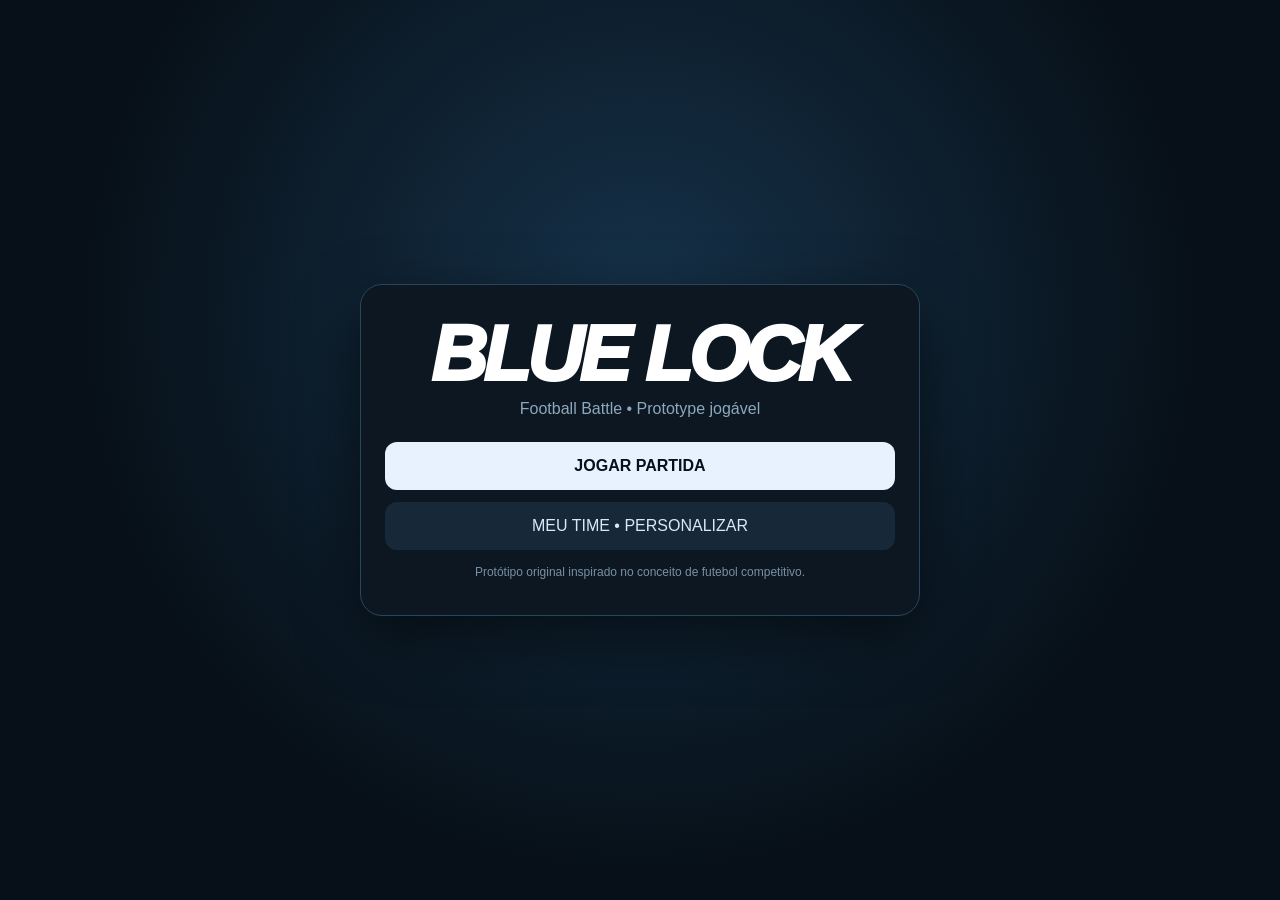
==== index.html @ 9bbd6bce "Criar prototipo jogavel Blue Lock" ====
<!doctype html>
<html lang="pt-BR">
<head>
<meta charset="utf-8"><meta name="viewport" content="width=device-width,initial-scale=1,maximum-scale=1,user-scalable=no"><meta name="theme-color" content="#071018">
<title>BLUE LOCK — Football Game</title>
<style>
*{box-sizing:border-box}html,body{margin:0;width:100%;height:100%;overflow:hidden;background:#071018;color:#fff;font-family:Arial,Helvetica,sans-serif}button{font:inherit;border:0;cursor:pointer}.screen{position:absolute;inset:0;display:none}.screen.active{display:flex}.menu{align-items:center;justify-content:center;background:radial-gradient(circle at 50% 35%,#16324a,#071018 65%);padding:18px}.panel{width:min(560px,94vw);max-height:92vh;overflow:auto;background:#0c1722;border:1px solid #29465d;border-radius:22px;padding:24px;box-shadow:0 20px 60px #0008}.logo{font-size:clamp(42px,12vw,78px);font-weight:1000;letter-spacing:-4px;text-align:center;font-style:italic}.sub{text-align:center;color:#8ea8bc;margin:0 0 24px}.menuBtns{display:grid;gap:12px}.primary{background:#e8f2ff;color:#071018;font-weight:900}.secondary{background:#172839;color:#d8e8f5}.menuBtns button{padding:15px;border-radius:12px}.tiny{font-size:12px;color:#7890a3;text-align:center;margin-top:15px}.top{display:flex;justify-content:space-between;align-items:center;margin-bottom:12px}.back{background:#172839;color:#fff;border-radius:10px;padding:9px 13px}.players{display:grid;grid-template-columns:repeat(2,1fr);gap:10px}.card{background:#132334;border:1px solid #29445a;border-radius:14px;padding:13px;text-align:left;color:#fff}.card b{display:block;font-size:18px}.card span{color:#8da5b8;font-size:12px}.stat{display:flex;align-items:center;gap:8px;margin:8px 0}.stat label{width:75px;font-size:12px}.bar{height:7px;background:#263a4b;border-radius:9px;flex:1;overflow:hidden}.bar i{display:block;height:100%;background:#cde7ff}.row{display:flex;gap:8px;flex-wrap:wrap}.chip{background:#172839;color:#dcecff;border-radius:9px;padding:9px 11px}.game{background:#09131b}.hud{position:absolute;left:0;right:0;top:0;height:58px;display:flex;justify-content:space-between;align-items:center;padding:8px 12px;z-index:5;background:linear-gradient(#071018dd,transparent)}.score{font-weight:900;font-size:20px}.hint{font-size:11px;color:#a5b7c6;text-align:center}.field{position:absolute;left:2%;right:2%;top:65px;bottom:18px;border-radius:14px;overflow:hidden;background:#1d6b3a;border:2px solid #d8f0db55}.field:before{content:"";position:absolute;inset:0;background:repeating-linear-gradient(90deg,#1d6b3a 0,#1d6b3a 10%,#206f3d 10%,#206f3d 20%)}.line{position:absolute;border:2px solid #eaffedaa}.mid{left:50%;top:0;bottom:0;border-width:0 2px 0 0}.circle{width:150px;height:150px;border-radius:50%;left:calc(50% - 75px);top:calc(50% - 75px)}.boxL{left:0;top:28%;width:13%;height:44%}.boxR{right:0;top:28%;width:13%;height:44%}.goalL{left:-1px;top:43%;width:3%;height:14%;background:#dcebdc44}.goalR{right:-1px;top:43%;width:3%;height:14%;background:#dcebdc44}.player{position:absolute;width:38px;height:38px;border-radius:50%;display:flex;align-items:center;justify-content:center;font-size:10px;font-weight:900;z-index:3;transform:translate(-50%,-50%);border:2px solid #fff;box-shadow:0 4px 9px #0008}.blue{background:#1976d2}.red{background:#d94343}.selected{outline:3px solid #fff;box-shadow:0 0 0 5px #ffffff44}.ball{position:absolute;width:16px;height:16px;background:#fff;border-radius:50%;z-index:4;transform:translate(-50%,-50%);box-shadow:0 2px 5px #0008}.controls{position:absolute;inset:0;z-index:6;pointer-events:none}.joy{position:absolute;left:18px;bottom:18px;width:125px;height:125px;border:2px solid #ffffff55;background:#ffffff13;border-radius:50%;pointer-events:auto;touch-action:none}.knob{position:absolute;left:50%;top:50%;width:52px;height:52px;transform:translate(-50%,-50%);background:#ffffff55;border-radius:50%}.actions{position:absolute;right:18px;bottom:18px;width:170px;height:150px;pointer-events:none}.act{position:absolute;width:62px;height:62px;border-radius:50%;background:#ffffff22;border:1px solid #fff7;color:#fff;font-weight:900;pointer-events:auto;touch-action:none}.pass{left:0;bottom:0}.shoot{right:0;bottom:0}.sprint{right:54px;top:0}.switch{left:0;top:0}.desktopHint{position:absolute;left:50%;bottom:10px;transform:translateX(-50%);background:#071018bb;padding:6px 10px;border-radius:8px;font-size:11px;color:#c3d2df}.toast{position:absolute;left:50%;top:72px;transform:translateX(-50%);z-index:10;background:#071018e8;padding:10px 15px;border-radius:10px;display:none}.pause{position:absolute;right:12px;top:8px;background:#ffffff18;color:#fff;padding:8px 11px;border-radius:9px;z-index:8}
@media(max-width:600px){.players{grid-template-columns:1fr}.field{top:58px;bottom:5px}.desktopHint{display:none}.player{width:34px;height:34px}}
</style>
</head>
<body>
<section id="home" class="screen active menu"><div class="panel"><div class="logo">BLUE LOCK</div><p class="sub">Football Battle • Prototype jogável</p><div class="menuBtns"><button class="primary" id="playBtn">JOGAR PARTIDA</button><button class="secondary" id="teamBtn">MEU TIME • PERSONALIZAR</button></div><p class="tiny">Protótipo original inspirado no conceito de futebol competitivo.</p></div></section>
<section id="team" class="screen menu"><div class="panel"><div class="top"><h2>MEU TIME</h2><button class="back" data-back>Voltar</button></div><p class="sub" style="text-align:left">Escolha um jogador para editar. Os pontos são limitados: aumentar um atributo reduz outro.</p><div id="players" class="players"></div><div id="editor"></div></div></section>
<section id="game" class="screen game"><div class="hud"><div class="score" id="score">BLUE 0 × 0 RED</div><div class="hint" id="clock">01:30</div><button class="pause" id="pauseBtn">Ⅱ</button></div><div class="field"><div class="line mid"></div><div class="line circle"></div><div class="line boxL"></div><div class="line boxR"></div><div class="line goalL"></div><div class="line goalR"></div><div id="entities"></div><div id="ball" class="ball"></div></div><div id="toast" class="toast"></div><div class="controls"><div id="joy" class="joy"><div id="knob" class="knob"></div></div><div class="actions"><button class="act switch" data-act="switch">TROCAR</button><button class="act sprint" data-act="sprint">CORRER</button><button class="act pass" data-act="pass">PASSE</button><button class="act shoot" data-act="shoot">CHUTE</button></div><div class="desktopHint">WASD / setas = mover • P = passe • Espaço = chute • Shift = correr • Q = trocar</div></div></section>
<script>
const names=['Isagi','Rin','Nagi','Reo','Bachira','Chigiri','Barou','Kunigami','Aryu','Gagamaru','Yukimiya'];
const base=[{sp:78,dr:78,sh:82,pa:84,de:62},{sp:82,dr:86,sh:91,pa:76,de:65},{sp:67,dr:88,sh:86,pa:72,de:58},{sp:74,dr:82,sh:74,pa:89,de:70},{sp:91,dr:94,sh:77,pa:78,de:48},{sp:99,dr:83,sh:76,pa:65,de:45},{sp:79,dr:82,sh:95,pa:61,de:54},{sp:76,dr:72,sh:87,pa:68,de:66},{sp:80,dr:73,sh:69,pa:62,de:85},{sp:73,dr:68,sh:64,pa:55,de:91},{sp:88,dr:87,sh:80,pa:79,de:58}];
let roster=names.map((n,i)=>({name:n,...base[i]})); let editing=-1;
const $=s=>document.querySelector(s); function show(id){document.querySelectorAll('.screen').forEach(x=>x.classList.remove('active'));$('#'+id).classList.add('active')}
$('#playBtn').onclick=()=>startGame();$('#teamBtn').onclick=()=>{renderPlayers();show('team')};document.querySelectorAll('[data-back]').forEach(b=>b.onclick=()=>show('home'));
function renderPlayers(){ $('#players').innerHTML=roster.map((p,i)=>`<button class="card" data-i="${i}"><b>${p.name}</b><span>SPD ${p.sp} • DRI ${p.dr} • SHO ${p.sh}</span></button>`).join('');document.querySelectorAll('[data-i]').forEach(b=>b.onclick=()=>edit(+b.dataset.i)); if(editing>=0)edit(editing)}
function edit(i){editing=i;let p=roster[i];$('#editor').innerHTML=`<div style="margin-top:18px;padding:16px;background:#0a1420;border-radius:14px"><h3>${p.name}</h3>${[['sp','Velocidade'],['dr','Drible'],['sh','Chute'],['pa','Passe'],['de','Defesa']].map(([k,l])=>`<div class="stat"><label>${l}</label><input style="flex:1" type="range" min="30" max="99" value="${p[k]}" data-stat="${k}"><b>${p[k]}</b></div>`).join('')}<div class="row"><button class="chip" id="random">Distribuição equilibrada</button><button class="chip" id="saveEdit">Salvar</button></div></div>`;$('#editor').querySelectorAll('input').forEach(inp=>inp.oninput=()=>{p[inp.dataset.stat]=+inp.value; inp.nextElementSibling.textContent=p[inp.dataset.stat]; balance(p,inp.dataset.stat)});$('#random').onclick=()=>{let vals=[72,72,72,72,72];['sp','dr','sh','pa','de'].forEach((k,j)=>p[k]=vals[j]);edit(i)};$('#saveEdit').onclick=()=>renderPlayers()}
function balance(p,changed){let total=360;let keys=['sp','dr','sh','pa','de'];let excess=keys.reduce((a,k)=>a+p[k],0)-total;if(excess>0){let others=keys.filter(k=>k!==changed);others.sort((a,b)=>p[b]-p[a]);for(const k of others){let d=Math.min(excess,Math.max(0,p[k]-35));p[k]-=d;excess-=d;if(!excess)break}}}
let g=null,joy={x:0,y:0},keys={};
function startGame(){show('game');g={t:90,score:[0,0],selected:0,ball:{x:50,y:50,vx:0,vy:0},blue:[],red:[],running:true};const starts=[[18,50],[32,25],[32,42],[32,58],[32,75],[47,20],[47,37],[47,63],[47,80],[62,35],[62,65]];g.blue=roster.map((p,i)=>({name:p.name,x:starts[i][0],y:starts[i][1],...p}));const rs=['Aiku','Sae','Shidou','Karasu','Otoya','Sendou','Kaiser','Ness','Lorenzo','Hiori','Ubers'];g.red=rs.map((name,i)=>({name,x:82-(i%3)*13,y:15+i*7,sp:65+Math.random()*25,dr:60+Math.random()*30,sh:65+Math.random()*25,pa:60+Math.random()*25,de:65+Math.random()*25}));joy={x:0,y:0};renderGame();toast('Partida iniciada!');requestAnimationFrame(loop)}
function renderGame(){let html='';g.blue.forEach((p,i)=>html+=`<div class="player blue ${i===g.selected?'selected':''}" style="left:${p.x}%;top:${p.y}%">${p.name.slice(0,3)}</div>`);g.red.forEach(p=>html+=`<div class="player red" style="left:${p.x}%;top:${p.y}%">${p.name.slice(0,3)}</div>`);$('#entities').innerHTML=html;$('#ball').style.left=g.ball.x+'%';$('#ball').style.top=g.ball.y+'%';$('#score').textContent=`BLUE ${g.score[0]} × ${g.score[1]} RED`;$('#clock').textContent=`0${Math.floor(g.t/60)}:${String(Math.floor(g.t%60)).padStart(2,'0')}`}
function dist(a,b){return Math.hypot(a.x-b.x,a.y-b.y)}
function movePlayer(p,dx,dy,dt){let speed=(p.sp/78)*16*(keys.ShiftLeft||keys.ShiftRight?1.55:1);p.x=Math.max(3,Math.min(97,p.x+dx*speed*dt));p.y=Math.max(4,Math.min(96,p.y+dy*speed*dt))}
function act(type){if(!g||!g.running)return;let p=g.blue[g.selected],d=dist(p,g.ball);if(type==='switch'){g.selected=(g.selected+1)%g.blue.length;return}if(type==='pass'&&d<9){let target=g.blue[(g.selected+1)%g.blue.length];g.ball.vx=(target.x-g.ball.x)*2.8;g.ball.vy=(target.y-g.ball.y)*2.8;toast('Passe de '+p.name)}if(type==='shoot'&&d<10){let power=p.sh/55;g.ball.vx=(100-g.ball.x)*power*.65;g.ball.vy=(50-g.ball.y)*power*.65;toast(p.name+' finalizou!')}}
function ai(dt){g.red.forEach(p=>{let dx=g.ball.x-p.x,dy=g.ball.y-p.y;let d=Math.hypot(dx,dy)||1;movePlayer(p,dx/d,dy/d,dt*.55)});g.blue.forEach((p,i)=>{if(i!==g.selected){let dx=(i===5?55:45)-p.x,dy=(50+(i-5)*5)-p.y;let d=Math.hypot(dx,dy)||1;movePlayer(p,dx/d,dy/d,dt*.22)}})}
function loop(now){if(!g||!g.running)return;let dt=Math.min(.04,(now-(g.last||now))/1000);g.last=now;let p=g.blue[g.selected];let dx=joy.x,dy=joy.y;if(keys.ArrowLeft||keys.KeyA)dx=-1;if(keys.ArrowRight||keys.KeyD)dx=1;if(keys.ArrowUp||keys.KeyW)dy=-1;if(keys.ArrowDown||keys.KeyS)dy=1;let l=Math.hypot(dx,dy)||1;movePlayer(p,dx/l,dy/l,dt);if(dist(p,g.ball)<7){g.ball.vx*=.85;g.ball.vy*=.85;g.ball.x+=(p.x-g.ball.x)*dt*4;g.ball.y+=(p.y-g.ball.y)*dt*4}g.ball.x+=g.ball.vx*dt;g.ball.y+=g.ball.vy*dt;g.ball.vx*=.985;g.ball.vy*=.985;ai(dt);if(g.ball.x<0){g.score[1]++;resetBall()}if(g.ball.x>100){g.score[0]++;resetBall()}if(g.ball.y<2||g.ball.y>98){g.ball.vy*=-.8;g.ball.y=Math.max(2,Math.min(98,g.ball.y))}g.t-=dt;if(g.t<=0){g.running=false;toast('Fim de jogo — toque em Ⅱ para voltar');return}renderGame();requestAnimationFrame(loop)}
function resetBall(){g.ball={x:50,y:50,vx:0,vy:0};toast('GOOOL!')}
let toastTimer;function toast(s){$('#toast').textContent=s;$('#toast').style.display='block';clearTimeout(toastTimer);toastTimer=setTimeout(()=>$('#toast').style.display='none',1300)}
window.onkeydown=e=>{keys[e.code]=true;if(e.code==='KeyP')act('pass');if(e.code==='Space'){e.preventDefault();act('shoot')}if(e.code==='KeyQ')act('switch')};window.onkeyup=e=>keys[e.code]=false;
const joyEl=$('#joy'),knob=$('#knob');function joyStart(e){e.preventDefault();joyEl.setPointerCapture(e.pointerId);joyMove(e)}function joyMove(e){let r=joyEl.getBoundingClientRect(),x=e.clientX-(r.left+r.width/2),y=e.clientY-(r.top+r.height/2),m=r.width*.38,l=Math.hypot(x,y);if(l>m){x=x/l*m;y=y/l*m}joy.x=x/m;joy.y=y/m;knob.style.transform=`translate(calc(-50% + ${x}px),calc(-50% + ${y}px))`}function joyEnd(){joy.x=joy.y=0;knob.style.transform='translate(-50%,-50%)'}joyEl.onpointerdown=joyStart;joyEl.onpointermove=joyMove;joyEl.onpointerup=joyEnd;joyEl.onpointercancel=joyEnd;document.querySelectorAll('.act').forEach(b=>{b.onpointerdown=e=>{e.preventDefault();act(b.dataset.act);if(b.dataset.act==='sprint')keys.ShiftLeft=true};b.onpointerup=()=>{keys.ShiftLeft=false};b.onpointercancel=()=>{keys.ShiftLeft=false}});$('#pauseBtn').onclick=()=>{if(g){g.running=!g.running;if(g.running){g.last=performance.now();requestAnimationFrame(loop)}else toast('Pausado')}};
renderPlayers();
</script>
</body></html>
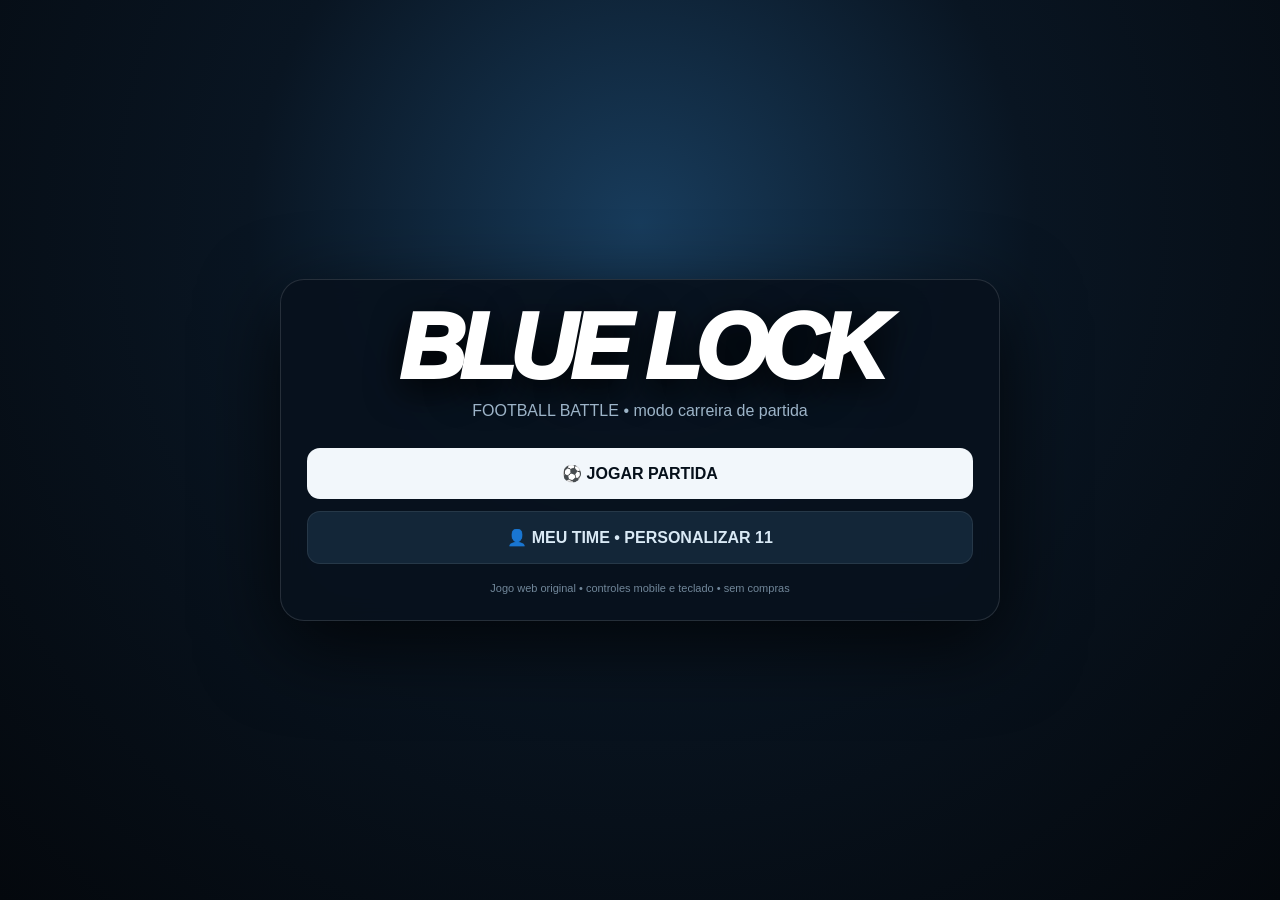
==== commit 0a27c7f4: "Evoluir Blue Lock para gameplay de futebol mobile" ====
--- a/index.html
+++ b/index.html
@@ -1,38 +1,46 @@
 <!doctype html>
 <html lang="pt-BR">
 <head>
-<meta charset="utf-8"><meta name="viewport" content="width=device-width,initial-scale=1,maximum-scale=1,user-scalable=no"><meta name="theme-color" content="#071018">
-<title>BLUE LOCK — Football Game</title>
+<meta charset="utf-8">
+<meta name="viewport" content="width=device-width,initial-scale=1,maximum-scale=1,user-scalable=no">
+<meta name="theme-color" content="#050b12">
+<title>BLUE LOCK • Football Battle</title>
 <style>
-*{box-sizing:border-box}html,body{margin:0;width:100%;height:100%;overflow:hidden;background:#071018;color:#fff;font-family:Arial,Helvetica,sans-serif}button{font:inherit;border:0;cursor:pointer}.screen{position:absolute;inset:0;display:none}.screen.active{display:flex}.menu{align-items:center;justify-content:center;background:radial-gradient(circle at 50% 35%,#16324a,#071018 65%);padding:18px}.panel{width:min(560px,94vw);max-height:92vh;overflow:auto;background:#0c1722;border:1px solid #29465d;border-radius:22px;padding:24px;box-shadow:0 20px 60px #0008}.logo{font-size:clamp(42px,12vw,78px);font-weight:1000;letter-spacing:-4px;text-align:center;font-style:italic}.sub{text-align:center;color:#8ea8bc;margin:0 0 24px}.menuBtns{display:grid;gap:12px}.primary{background:#e8f2ff;color:#071018;font-weight:900}.secondary{background:#172839;color:#d8e8f5}.menuBtns button{padding:15px;border-radius:12px}.tiny{font-size:12px;color:#7890a3;text-align:center;margin-top:15px}.top{display:flex;justify-content:space-between;align-items:center;margin-bottom:12px}.back{background:#172839;color:#fff;border-radius:10px;padding:9px 13px}.players{display:grid;grid-template-columns:repeat(2,1fr);gap:10px}.card{background:#132334;border:1px solid #29445a;border-radius:14px;padding:13px;text-align:left;color:#fff}.card b{display:block;font-size:18px}.card span{color:#8da5b8;font-size:12px}.stat{display:flex;align-items:center;gap:8px;margin:8px 0}.stat label{width:75px;font-size:12px}.bar{height:7px;background:#263a4b;border-radius:9px;flex:1;overflow:hidden}.bar i{display:block;height:100%;background:#cde7ff}.row{display:flex;gap:8px;flex-wrap:wrap}.chip{background:#172839;color:#dcecff;border-radius:9px;padding:9px 11px}.game{background:#09131b}.hud{position:absolute;left:0;right:0;top:0;height:58px;display:flex;justify-content:space-between;align-items:center;padding:8px 12px;z-index:5;background:linear-gradient(#071018dd,transparent)}.score{font-weight:900;font-size:20px}.hint{font-size:11px;color:#a5b7c6;text-align:center}.field{position:absolute;left:2%;right:2%;top:65px;bottom:18px;border-radius:14px;overflow:hidden;background:#1d6b3a;border:2px solid #d8f0db55}.field:before{content:"";position:absolute;inset:0;background:repeating-linear-gradient(90deg,#1d6b3a 0,#1d6b3a 10%,#206f3d 10%,#206f3d 20%)}.line{position:absolute;border:2px solid #eaffedaa}.mid{left:50%;top:0;bottom:0;border-width:0 2px 0 0}.circle{width:150px;height:150px;border-radius:50%;left:calc(50% - 75px);top:calc(50% - 75px)}.boxL{left:0;top:28%;width:13%;height:44%}.boxR{right:0;top:28%;width:13%;height:44%}.goalL{left:-1px;top:43%;width:3%;height:14%;background:#dcebdc44}.goalR{right:-1px;top:43%;width:3%;height:14%;background:#dcebdc44}.player{position:absolute;width:38px;height:38px;border-radius:50%;display:flex;align-items:center;justify-content:center;font-size:10px;font-weight:900;z-index:3;transform:translate(-50%,-50%);border:2px solid #fff;box-shadow:0 4px 9px #0008}.blue{background:#1976d2}.red{background:#d94343}.selected{outline:3px solid #fff;box-shadow:0 0 0 5px #ffffff44}.ball{position:absolute;width:16px;height:16px;background:#fff;border-radius:50%;z-index:4;transform:translate(-50%,-50%);box-shadow:0 2px 5px #0008}.controls{position:absolute;inset:0;z-index:6;pointer-events:none}.joy{position:absolute;left:18px;bottom:18px;width:125px;height:125px;border:2px solid #ffffff55;background:#ffffff13;border-radius:50%;pointer-events:auto;touch-action:none}.knob{position:absolute;left:50%;top:50%;width:52px;height:52px;transform:translate(-50%,-50%);background:#ffffff55;border-radius:50%}.actions{position:absolute;right:18px;bottom:18px;width:170px;height:150px;pointer-events:none}.act{position:absolute;width:62px;height:62px;border-radius:50%;background:#ffffff22;border:1px solid #fff7;color:#fff;font-weight:900;pointer-events:auto;touch-action:none}.pass{left:0;bottom:0}.shoot{right:0;bottom:0}.sprint{right:54px;top:0}.switch{left:0;top:0}.desktopHint{position:absolute;left:50%;bottom:10px;transform:translateX(-50%);background:#071018bb;padding:6px 10px;border-radius:8px;font-size:11px;color:#c3d2df}.toast{position:absolute;left:50%;top:72px;transform:translateX(-50%);z-index:10;background:#071018e8;padding:10px 15px;border-radius:10px;display:none}.pause{position:absolute;right:12px;top:8px;background:#ffffff18;color:#fff;padding:8px 11px;border-radius:9px;z-index:8}
-@media(max-width:600px){.players{grid-template-columns:1fr}.field{top:58px;bottom:5px}.desktopHint{display:none}.player{width:34px;height:34px}}
+*{box-sizing:border-box;-webkit-tap-highlight-color:transparent}html,body{margin:0;width:100%;height:100%;overflow:hidden;background:#050b12;color:#fff;font-family:Arial,Helvetica,sans-serif}button{font:inherit;border:0;color:inherit;cursor:pointer}.screen{position:absolute;inset:0;display:none}.screen.active{display:flex}.menu{align-items:center;justify-content:center;padding:16px;background:radial-gradient(circle at 50% 25%,#183c5c 0,#091522 42%,#04080d 100%)}.panel{width:min(720px,95vw);max-height:94vh;overflow:auto;padding:26px;border:1px solid #ffffff20;border-radius:24px;background:#08121deF;box-shadow:0 25px 80px #000b;backdrop-filter:blur(12px)}.logo{text-align:center;font-size:clamp(48px,13vw,92px);font-weight:1000;font-style:italic;letter-spacing:-6px;line-height:.9;text-shadow:0 10px 35px #000}.tag{text-align:center;color:#9db4c8;margin:14px 0 28px}.menuBtns{display:grid;gap:12px}.btn{padding:16px;border-radius:13px;font-weight:900}.primary{background:#f2f7fb;color:#06101a}.secondary{background:#132638;color:#d9e9f5;border:1px solid #ffffff15}.note{text-align:center;font-size:11px;color:#71879a;margin-top:18px}.top{display:flex;justify-content:space-between;align-items:center}.back{background:#142536;border-radius:10px;padding:9px 13px}.players{display:grid;grid-template-columns:repeat(2,1fr);gap:10px;margin-top:14px}.card{background:#102131;border:1px solid #ffffff12;border-radius:14px;padding:13px;text-align:left}.card b{display:block;font-size:18px}.card span{font-size:11px;color:#8fa6b9}.editor{margin-top:14px;background:#091521;border-radius:16px;padding:15px}.stat{display:grid;grid-template-columns:85px 1fr 35px;align-items:center;gap:8px;margin:9px 0;font-size:12px}.stat input{width:100%}.stat input[type=range]{accent-color:#dcefff}.row{display:flex;gap:8px;flex-wrap:wrap;margin-top:12px}.chip{padding:10px 12px;border-radius:10px;background:#14283a}.game{background:#071016}.hud{position:absolute;left:0;right:0;top:0;height:70px;z-index:20;display:grid;grid-template-columns:1fr auto 1fr;align-items:center;padding:8px 12px;background:linear-gradient(#02070bdd,transparent)}.score{font-weight:1000;font-size:clamp(17px,4vw,25px);text-shadow:0 2px 6px #000}.clock{text-align:center;font-weight:900;font-size:18px}.possession{text-align:right;font-size:11px;color:#a9bdcc}.stadium{position:absolute;inset:0;overflow:hidden;background:linear-gradient(#17232d 0 12%,#27323a 12% 17%,#10171d 17% 100%)}.stands{position:absolute;inset:-15%;background:repeating-linear-gradient(90deg,#1b252d 0 4%,#25313a 4% 8%);opacity:.9}.crowd{position:absolute;left:0;right:0;top:8%;height:18%;background:radial-gradient(circle,#8ca1ae 0 1px,transparent 1.5px);background-size:9px 9px;opacity:.23}.camera{position:absolute;left:50%;top:50%;width:min(94vw,1250px);height:min(70vw,820px);transform:translate(-50%,-48%);perspective:900px;transition:transform .08s linear}.pitch{position:absolute;left:50%;top:50%;width:92%;height:88%;transform:translate(-50%,-50%) rotateX(52deg) scale(1.18);transform-origin:center;background:repeating-linear-gradient(90deg,#1c6b3a 0 8%,#217441 8% 16%);border:3px solid #dff4e2aa;border-radius:8px;box-shadow:0 35px 45px #000b,0 0 0 16px #111b20}.pitch:after{content:"";position:absolute;inset:0;background:linear-gradient(90deg,transparent 49.8%,#efffea99 49.8% 50.2%,transparent 50.2%);pointer-events:none}.mark{position:absolute;border:2px solid #efffea99}.half{left:50%;top:0;bottom:0}.centerCircle{width:20%;aspect-ratio:1;left:40%;top:40%;border-radius:50%}.boxA{left:0;top:28%;width:13%;height:44%}.boxB{right:0;top:28%;width:13%;height:44%}.sixA{left:0;top:38%;width:6%;height:24%}.sixB{right:0;top:38%;width:6%;height:24%}.spotA,.spotB{width:1.5%;aspect-ratio:1;border-radius:50%;background:#fff;border:0}.spotA{left:8%;top:49%}.spotB{right:8%;top:49%}.goal{position:absolute;top:43%;height:14%;width:3%;border:3px solid #fff;background:#ffffff20}.goal.a{left:-3%}.goal.b{right:-3%}.entities{position:absolute;inset:0}.p{position:absolute;width:3.8%;aspect-ratio:1;border-radius:50%;transform:translate(-50%,-50%);display:flex;align-items:center;justify-content:center;font-size:clamp(7px,1.2vw,12px);font-weight:1000;border:2px solid #fff;box-shadow:0 5px 8px #0008;transition:left .04s linear,top .04s linear;z-index:4}.p:after{content:"";position:absolute;width:45%;height:18%;bottom:-17%;border-radius:50%;background:#0007;filter:blur(2px)}.blue{background:linear-gradient(#2d9cff,#0755a7)}.red{background:linear-gradient(#ff6868,#a91828)}.keeper{border-radius:40%}.selected{outline:3px solid #fff;box-shadow:0 0 0 6px #ffffff35,0 7px 13px #000b}.ball{position:absolute;width:1.7%;aspect-ratio:1;border-radius:50%;background:radial-gradient(circle at 35% 30%,#fff,#cbd3d8 55%,#4d5960);transform:translate(-50%,-50%);z-index:7;box-shadow:0 4px 7px #0009}.controls{position:absolute;inset:0;z-index:30;pointer-events:none}.joy{position:absolute;left:18px;bottom:20px;width:138px;height:138px;border-radius:50%;border:2px solid #ffffff35;background:#ffffff12;pointer-events:auto;touch-action:none;box-shadow:inset 0 0 25px #0005}.knob{position:absolute;left:50%;top:50%;width:57px;height:57px;border-radius:50%;transform:translate(-50%,-50%);background:#ffffff38;border:1px solid #fff5}.actions{position:absolute;right:18px;bottom:16px;width:210px;height:190px;pointer-events:none}.act{position:absolute;width:68px;height:68px;border-radius:50%;background:#101c27cc;border:2px solid #ffffff35;box-shadow:0 5px 12px #0008;font-weight:1000;pointer-events:auto;touch-action:none}.act:active{transform:scale(.94)}.pass{left:0;bottom:0}.shoot{right:0;bottom:0;background:#223c50e8}.sprint{right:70px;top:0}.skill{left:15px;top:0}.switch{right:0;top:73px}.tackle{left:0;top:73px}.pause{position:absolute;right:10px;top:8px;z-index:40;background:#ffffff18;border:1px solid #fff3;border-radius:9px;padding:8px 12px}.toast{position:absolute;left:50%;top:76px;transform:translateX(-50%);z-index:50;background:#050b12ee;border:1px solid #fff2;padding:10px 16px;border-radius:12px;font-weight:800;display:none;white-space:nowrap}.stamina{position:absolute;left:50%;bottom:10px;transform:translateX(-50%);width:min(210px,34vw);height:6px;background:#0008;border-radius:9px;z-index:35;overflow:hidden}.stamina i{display:block;height:100%;width:100%;background:#dff4ff}.pausePanel{position:absolute;inset:0;z-index:60;display:none;align-items:center;justify-content:center;background:#02070bcc}.pausePanel.show{display:flex}.pauseBox{background:#0b1722;border:1px solid #fff2;border-radius:18px;padding:25px;text-align:center;min-width:260px}.pauseBox h2{margin-top:0}.small{font-size:11px;color:#8fa5b6}.end{position:absolute;inset:0;z-index:70;display:none;align-items:center;justify-content:center;background:#02070bdd}.end.show{display:flex}.endBox{text-align:center;background:#0a1621;border:1px solid #fff2;border-radius:20px;padding:28px;min-width:280px}.finalScore{font-size:42px;font-weight:1000}.feed{position:absolute;top:74px;left:12px;z-index:20;font-size:11px;color:#c8d6df;text-shadow:0 2px 4px #000;max-width:45vw}.camHint{position:absolute;top:75px;right:12px;z-index:20;font-size:10px;color:#9db1c0}
+@media(max-width:600px){.panel{padding:19px}.players{grid-template-columns:1fr}.hud{height:55px}.camera{width:150vw;height:120vw}.pitch{width:86%;height:82%;transform:translate(-50%,-50%) rotateX(55deg) scale(1.3)}.p{width:5.5%}.ball{width:2.5%}.joy{width:118px;height:118px}.actions{right:10px;bottom:10px;transform:scale(.86);transform-origin:bottom right}.feed{top:60px}.camHint{display:none}}
 </style>
 </head>
 <body>
-<section id="home" class="screen active menu"><div class="panel"><div class="logo">BLUE LOCK</div><p class="sub">Football Battle • Prototype jogável</p><div class="menuBtns"><button class="primary" id="playBtn">JOGAR PARTIDA</button><button class="secondary" id="teamBtn">MEU TIME • PERSONALIZAR</button></div><p class="tiny">Protótipo original inspirado no conceito de futebol competitivo.</p></div></section>
-<section id="team" class="screen menu"><div class="panel"><div class="top"><h2>MEU TIME</h2><button class="back" data-back>Voltar</button></div><p class="sub" style="text-align:left">Escolha um jogador para editar. Os pontos são limitados: aumentar um atributo reduz outro.</p><div id="players" class="players"></div><div id="editor"></div></div></section>
-<section id="game" class="screen game"><div class="hud"><div class="score" id="score">BLUE 0 × 0 RED</div><div class="hint" id="clock">01:30</div><button class="pause" id="pauseBtn">Ⅱ</button></div><div class="field"><div class="line mid"></div><div class="line circle"></div><div class="line boxL"></div><div class="line boxR"></div><div class="line goalL"></div><div class="line goalR"></div><div id="entities"></div><div id="ball" class="ball"></div></div><div id="toast" class="toast"></div><div class="controls"><div id="joy" class="joy"><div id="knob" class="knob"></div></div><div class="actions"><button class="act switch" data-act="switch">TROCAR</button><button class="act sprint" data-act="sprint">CORRER</button><button class="act pass" data-act="pass">PASSE</button><button class="act shoot" data-act="shoot">CHUTE</button></div><div class="desktopHint">WASD / setas = mover • P = passe • Espaço = chute • Shift = correr • Q = trocar</div></div></section>
+<section id="home" class="screen active menu"><div class="panel"><div class="logo">BLUE LOCK</div><div class="tag">FOOTBALL BATTLE • modo carreira de partida</div><div class="menuBtns"><button class="btn primary" id="playBtn">⚽ JOGAR PARTIDA</button><button class="btn secondary" id="teamBtn">👤 MEU TIME • PERSONALIZAR 11</button></div><div class="note">Jogo web original • controles mobile e teclado • sem compras</div></div></section>
+<section id="team" class="screen menu"><div class="panel"><div class="top"><h2>MEU TIME</h2><button class="back" id="backTeam">Voltar</button></div><p class="small">Cada jogador tem atributos próprios. Mude-os e veja o efeito na partida.</p><div id="players" class="players"></div><div id="editor"></div></div></section>
+<section id="game" class="screen game"><div class="hud"><div class="score" id="score">BLUE 0 × 0 RED</div><div class="clock" id="clock">01:30</div><div class="possession" id="pos">POSSE 50%</div></div><button class="pause" id="pauseBtn">Ⅱ</button><div class="stadium"><div class="stands"></div><div class="crowd"></div><div class="camera" id="camera"><div class="pitch" id="pitch"><div class="mark half"></div><div class="mark centerCircle"></div><div class="mark boxA"></div><div class="mark boxB"></div><div class="mark sixA"></div><div class="mark sixB"></div><div class="mark spotA"></div><div class="mark spotB"></div><div class="goal a"></div><div class="goal b"></div><div class="entities" id="entities"></div><div class="ball" id="ball"></div></div></div></div><div class="feed" id="feed"></div><div class="camHint">Câmera acompanha a bola</div><div class="stamina"><i id="stamina"></i></div><div class="toast" id="toast"></div><div class="controls"><div class="joy" id="joy"><div class="knob" id="knob"></div></div><div class="actions"><button class="act skill" data-act="skill">SKILL</button><button class="act sprint" data-act="sprint">CORRER</button><button class="act tackle" data-act="tackle">DESARME</button><button class="act switch" data-act="switch">TROCAR</button><button class="act pass" data-act="pass">PASSE</button><button class="act shoot" data-act="shoot">CHUTE</button></div></div><div class="pausePanel" id="pausePanel"><div class="pauseBox"><h2>PAUSADO</h2><p class="small">A partida está parada.</p><button class="btn primary" id="resume">CONTINUAR</button><button class="btn secondary" id="quit">SAIR DA PARTIDA</button></div></div><div class="end" id="end"><div class="endBox"><h2>FIM DE JOGO</h2><div class="finalScore" id="finalScore">0 × 0</div><p id="endText"></p><button class="btn primary" id="again">JOGAR NOVAMENTE</button><button class="btn secondary" id="homeBtn">MENU</button></div></div></section>
 <script>
 const names=['Isagi','Rin','Nagi','Reo','Bachira','Chigiri','Barou','Kunigami','Aryu','Gagamaru','Yukimiya'];
-const base=[{sp:78,dr:78,sh:82,pa:84,de:62},{sp:82,dr:86,sh:91,pa:76,de:65},{sp:67,dr:88,sh:86,pa:72,de:58},{sp:74,dr:82,sh:74,pa:89,de:70},{sp:91,dr:94,sh:77,pa:78,de:48},{sp:99,dr:83,sh:76,pa:65,de:45},{sp:79,dr:82,sh:95,pa:61,de:54},{sp:76,dr:72,sh:87,pa:68,de:66},{sp:80,dr:73,sh:69,pa:62,de:85},{sp:73,dr:68,sh:64,pa:55,de:91},{sp:88,dr:87,sh:80,pa:79,de:58}];
-let roster=names.map((n,i)=>({name:n,...base[i]})); let editing=-1;
-const $=s=>document.querySelector(s); function show(id){document.querySelectorAll('.screen').forEach(x=>x.classList.remove('active'));$('#'+id).classList.add('active')}
-$('#playBtn').onclick=()=>startGame();$('#teamBtn').onclick=()=>{renderPlayers();show('team')};document.querySelectorAll('[data-back]').forEach(b=>b.onclick=()=>show('home'));
-function renderPlayers(){ $('#players').innerHTML=roster.map((p,i)=>`<button class="card" data-i="${i}"><b>${p.name}</b><span>SPD ${p.sp} • DRI ${p.dr} • SHO ${p.sh}</span></button>`).join('');document.querySelectorAll('[data-i]').forEach(b=>b.onclick=()=>edit(+b.dataset.i)); if(editing>=0)edit(editing)}
-function edit(i){editing=i;let p=roster[i];$('#editor').innerHTML=`<div style="margin-top:18px;padding:16px;background:#0a1420;border-radius:14px"><h3>${p.name}</h3>${[['sp','Velocidade'],['dr','Drible'],['sh','Chute'],['pa','Passe'],['de','Defesa']].map(([k,l])=>`<div class="stat"><label>${l}</label><input style="flex:1" type="range" min="30" max="99" value="${p[k]}" data-stat="${k}"><b>${p[k]}</b></div>`).join('')}<div class="row"><button class="chip" id="random">Distribuição equilibrada</button><button class="chip" id="saveEdit">Salvar</button></div></div>`;$('#editor').querySelectorAll('input').forEach(inp=>inp.oninput=()=>{p[inp.dataset.stat]=+inp.value; inp.nextElementSibling.textContent=p[inp.dataset.stat]; balance(p,inp.dataset.stat)});$('#random').onclick=()=>{let vals=[72,72,72,72,72];['sp','dr','sh','pa','de'].forEach((k,j)=>p[k]=vals[j]);edit(i)};$('#saveEdit').onclick=()=>renderPlayers()}
-function balance(p,changed){let total=360;let keys=['sp','dr','sh','pa','de'];let excess=keys.reduce((a,k)=>a+p[k],0)-total;if(excess>0){let others=keys.filter(k=>k!==changed);others.sort((a,b)=>p[b]-p[a]);for(const k of others){let d=Math.min(excess,Math.max(0,p[k]-35));p[k]-=d;excess-=d;if(!excess)break}}}
-let g=null,joy={x:0,y:0},keys={};
-function startGame(){show('game');g={t:90,score:[0,0],selected:0,ball:{x:50,y:50,vx:0,vy:0},blue:[],red:[],running:true};const starts=[[18,50],[32,25],[32,42],[32,58],[32,75],[47,20],[47,37],[47,63],[47,80],[62,35],[62,65]];g.blue=roster.map((p,i)=>({name:p.name,x:starts[i][0],y:starts[i][1],...p}));const rs=['Aiku','Sae','Shidou','Karasu','Otoya','Sendou','Kaiser','Ness','Lorenzo','Hiori','Ubers'];g.red=rs.map((name,i)=>({name,x:82-(i%3)*13,y:15+i*7,sp:65+Math.random()*25,dr:60+Math.random()*30,sh:65+Math.random()*25,pa:60+Math.random()*25,de:65+Math.random()*25}));joy={x:0,y:0};renderGame();toast('Partida iniciada!');requestAnimationFrame(loop)}
-function renderGame(){let html='';g.blue.forEach((p,i)=>html+=`<div class="player blue ${i===g.selected?'selected':''}" style="left:${p.x}%;top:${p.y}%">${p.name.slice(0,3)}</div>`);g.red.forEach(p=>html+=`<div class="player red" style="left:${p.x}%;top:${p.y}%">${p.name.slice(0,3)}</div>`);$('#entities').innerHTML=html;$('#ball').style.left=g.ball.x+'%';$('#ball').style.top=g.ball.y+'%';$('#score').textContent=`BLUE ${g.score[0]} × ${g.score[1]} RED`;$('#clock').textContent=`0${Math.floor(g.t/60)}:${String(Math.floor(g.t%60)).padStart(2,'0')}`}
-function dist(a,b){return Math.hypot(a.x-b.x,a.y-b.y)}
-function movePlayer(p,dx,dy,dt){let speed=(p.sp/78)*16*(keys.ShiftLeft||keys.ShiftRight?1.55:1);p.x=Math.max(3,Math.min(97,p.x+dx*speed*dt));p.y=Math.max(4,Math.min(96,p.y+dy*speed*dt))}
-function act(type){if(!g||!g.running)return;let p=g.blue[g.selected],d=dist(p,g.ball);if(type==='switch'){g.selected=(g.selected+1)%g.blue.length;return}if(type==='pass'&&d<9){let target=g.blue[(g.selected+1)%g.blue.length];g.ball.vx=(target.x-g.ball.x)*2.8;g.ball.vy=(target.y-g.ball.y)*2.8;toast('Passe de '+p.name)}if(type==='shoot'&&d<10){let power=p.sh/55;g.ball.vx=(100-g.ball.x)*power*.65;g.ball.vy=(50-g.ball.y)*power*.65;toast(p.name+' finalizou!')}}
-function ai(dt){g.red.forEach(p=>{let dx=g.ball.x-p.x,dy=g.ball.y-p.y;let d=Math.hypot(dx,dy)||1;movePlayer(p,dx/d,dy/d,dt*.55)});g.blue.forEach((p,i)=>{if(i!==g.selected){let dx=(i===5?55:45)-p.x,dy=(50+(i-5)*5)-p.y;let d=Math.hypot(dx,dy)||1;movePlayer(p,dx/d,dy/d,dt*.22)}})}
-function loop(now){if(!g||!g.running)return;let dt=Math.min(.04,(now-(g.last||now))/1000);g.last=now;let p=g.blue[g.selected];let dx=joy.x,dy=joy.y;if(keys.ArrowLeft||keys.KeyA)dx=-1;if(keys.ArrowRight||keys.KeyD)dx=1;if(keys.ArrowUp||keys.KeyW)dy=-1;if(keys.ArrowDown||keys.KeyS)dy=1;let l=Math.hypot(dx,dy)||1;movePlayer(p,dx/l,dy/l,dt);if(dist(p,g.ball)<7){g.ball.vx*=.85;g.ball.vy*=.85;g.ball.x+=(p.x-g.ball.x)*dt*4;g.ball.y+=(p.y-g.ball.y)*dt*4}g.ball.x+=g.ball.vx*dt;g.ball.y+=g.ball.vy*dt;g.ball.vx*=.985;g.ball.vy*=.985;ai(dt);if(g.ball.x<0){g.score[1]++;resetBall()}if(g.ball.x>100){g.score[0]++;resetBall()}if(g.ball.y<2||g.ball.y>98){g.ball.vy*=-.8;g.ball.y=Math.max(2,Math.min(98,g.ball.y))}g.t-=dt;if(g.t<=0){g.running=false;toast('Fim de jogo — toque em Ⅱ para voltar');return}renderGame();requestAnimationFrame(loop)}
-function resetBall(){g.ball={x:50,y:50,vx:0,vy:0};toast('GOOOL!')}
-let toastTimer;function toast(s){$('#toast').textContent=s;$('#toast').style.display='block';clearTimeout(toastTimer);toastTimer=setTimeout(()=>$('#toast').style.display='none',1300)}
-window.onkeydown=e=>{keys[e.code]=true;if(e.code==='KeyP')act('pass');if(e.code==='Space'){e.preventDefault();act('shoot')}if(e.code==='KeyQ')act('switch')};window.onkeyup=e=>keys[e.code]=false;
-const joyEl=$('#joy'),knob=$('#knob');function joyStart(e){e.preventDefault();joyEl.setPointerCapture(e.pointerId);joyMove(e)}function joyMove(e){let r=joyEl.getBoundingClientRect(),x=e.clientX-(r.left+r.width/2),y=e.clientY-(r.top+r.height/2),m=r.width*.38,l=Math.hypot(x,y);if(l>m){x=x/l*m;y=y/l*m}joy.x=x/m;joy.y=y/m;knob.style.transform=`translate(calc(-50% + ${x}px),calc(-50% + ${y}px))`}function joyEnd(){joy.x=joy.y=0;knob.style.transform='translate(-50%,-50%)'}joyEl.onpointerdown=joyStart;joyEl.onpointermove=joyMove;joyEl.onpointerup=joyEnd;joyEl.onpointercancel=joyEnd;document.querySelectorAll('.act').forEach(b=>{b.onpointerdown=e=>{e.preventDefault();act(b.dataset.act);if(b.dataset.act==='sprint')keys.ShiftLeft=true};b.onpointerup=()=>{keys.ShiftLeft=false};b.onpointercancel=()=>{keys.ShiftLeft=false}});$('#pauseBtn').onclick=()=>{if(g){g.running=!g.running;if(g.running){g.last=performance.now();requestAnimationFrame(loop)}else toast('Pausado')}};
+const base=[{sp:82,dr:82,sh:84,pa:88,de:62},{sp:84,dr:88,sh:92,pa:80,de:67},{sp:70,dr:91,sh:88,pa:74,de:58},{sp:76,dr:84,sh:76,pa:91,de:72},{sp:93,dr:95,sh:80,pa:81,de:48},{sp:99,dr:86,sh:78,pa:68,de:45},{sp:80,dr:84,sh:97,pa:63,de:55},{sp:78,dr:75,sh:89,pa:71,de:68},{sp:81,dr:75,sh:70,pa:64,de:88},{sp:75,dr:70,sh:65,pa:58,de:94},{sp:90,dr:89,sh:82,pa:82,de:61}];
+let roster=names.map((name,i)=>({name,...base[i]}));let editing=-1;const $=s=>document.querySelector(s);const keys={};let joy={x:0,y:0};let game=null;let toastTimer;
+function show(id){document.querySelectorAll('.screen').forEach(x=>x.classList.remove('active'));$('#'+id).classList.add('active')}
+$('#playBtn').onclick=startGame;$('#teamBtn').onclick=()=>{renderPlayers();show('team')};$('#backTeam').onclick=()=>show('home');$('#pauseBtn').onclick=togglePause;$('#resume').onclick=togglePause;$('#quit').onclick=()=>{game=null;show('home')};$('#again').onclick=startGame;$('#homeBtn').onclick=()=>{game=null;show('home')};
+function renderPlayers(){ $('#players').innerHTML=roster.map((p,i)=>`<button class="card" data-i="${i}"><b>${p.name}</b><span>VEL ${p.sp} • DRI ${p.dr} • CHU ${p.sh} • PAS ${p.pa} • DEF ${p.de}</span></button>`).join('');document.querySelectorAll('.card').forEach(b=>b.onclick=()=>edit(+b.dataset.i));if(editing>=0)edit(editing)}
+function edit(i){editing=i;let p=roster[i];$('#editor').innerHTML=`<div class="editor"><h3>${p.name}</h3>${[['sp','Velocidade'],['dr','Drible'],['sh','Chute'],['pa','Passe'],['de','Defesa']].map(([k,l])=>`<div class="stat"><label>${l}</label><input type="range" min="35" max="99" value="${p[k]}" data-stat="${k}"><b>${p[k]}</b></div>`).join('')}<div class="row"><button class="chip" id="balanced">Equilibrar</button><button class="chip" id="save">Salvar</button></div></div>`;$('#editor').querySelectorAll('input').forEach(inp=>inp.oninput=()=>{p[inp.dataset.stat]=+inp.value;inp.nextElementSibling.textContent=p[inp.dataset.stat]});$('#balanced').onclick=()=>{['sp','dr','sh','pa','de'].forEach(k=>p[k]=72);edit(i)};$('#save').onclick=renderPlayers}
+function startGame(){show('game');const starts=[[10,50],[27,25],[27,42],[27,58],[27,75],[45,18],[45,37],[45,63],[45,82],[63,38],[63,62]];game={t:90,score:[0,0],selected:0,ball:{x:50,y:50,vx:0,vy:0},blue:[],red:[],running:true,paused:false,last:performance.now(),stamina:100,shotCooldown:0,poss:50};game.blue=roster.map((p,i)=>({...p,x:starts[i][0],y:starts[i][1],role:i===0?'GK':i<5?'DEF':i<9?'MID':'ATT',energy:100}));const rnames=['Aiku','Sae','Shidou','Karasu','Otoya','Sendou','Kaiser','Ness','Lorenzo','Hiori','Ubers'];game.red=rnames.map((name,i)=>({name,x:90-(i%3)*18,y:12+i*7,sp:68+Math.random()*22,dr:62+Math.random()*28,sh:68+Math.random()*25,pa:62+Math.random()*28,de:64+Math.random()*26,energy:100,role:i===0?'GK':''}));$('#end').classList.remove('show');$('#pausePanel').classList.remove('show');toast('Partida iniciada!');render();requestAnimationFrame(loop)}
+function render(){if(!game)return;let html='';game.blue.forEach((p,i)=>html+=`<div class="p blue ${i===game.selected?'selected':''} ${i===0?'keeper':''}" style="left:${p.x}%;top:${p.y}%">${p.name.slice(0,3)}</div>`);game.red.forEach((p,i)=>html+=`<div class="p red ${i===0?'keeper':''}" style="left:${p.x}%;top:${p.y}%">${p.name.slice(0,3)}</div>`);$('#entities').innerHTML=html;$('#ball').style.left=game.ball.x+'%';$('#ball').style.top=game.ball.y+'%';$('#score').textContent=`BLUE ${game.score[0]} × ${game.score[1]} RED`;$('#clock').textContent=`0${Math.floor(game.t/60)}:${String(Math.floor(game.t%60)).padStart(2,'0')}`;$('#stamina').style.width=game.stamina+'%';$('#pos').textContent=`POSSE ${Math.round(game.poss)}%`;let cx=(50-game.ball.x)*.22,cy=(50-game.ball.y)*.13;$('#camera').style.transform=`translate(calc(-50% + ${cx}vw),calc(-48% + ${cy}vh))`}
+function d(a,b){return Math.hypot(a.x-b.x,a.y-b.y)}function clamp(v,a,b){return Math.max(a,Math.min(b,v))}
+function move(p,dx,dy,dt,boost=1){let s=(p.sp/80)*17*boost;p.x=clamp(p.x+dx*s*dt,2,98);p.y=clamp(p.y+dy*s*dt,3,97)}
+function closestBall(team){let bi=0,bd=999;team.forEach((p,i)=>{let z=d(p,game.ball);if(z<bd){bd=z;bi=i}});return bi}
+function reset(){game.ball={x:50,y:50,vx:0,vy:0};game.blue.forEach((p,i)=>{const x=i===0?10:i<5?27:i<9?45:63;p.x=x;p.y=[50,25,42,58,75,18,37,63,82,38,62][i]});game.red.forEach((p,i)=>{p.x=90-(i%3)*18;p.y=12+i*7});game.selected=0}
+function shoot(p){if(game.shotCooldown>0)return;let power=.75+(p.sh/100)*.55;let tx=p.x<50?100:0;let ty=50+(p.y-50)*.25;game.ball.vx=(tx-game.ball.x)*.035*power;game.ball.vy=(ty-game.ball.y)*.035*power;game.shotCooldown=.45;toast(p.name+' chutou!')}
+function pass(p){let target=game.blue.slice().sort((a,b)=>d(a,game.ball)-d(b,game.ball)).find(q=>q!==p)||game.blue[(game.selected+1)%11];let power=.9+(p.pa/100)*.4;game.ball.vx=(target.x-game.ball.x)*.045*power;game.ball.vy=(target.y-game.ball.y)*.045*power;toast('Passe de '+p.name)}
+function skill(p){if(d(p,game.ball)>9)return;game.ball.vx+=(p.x<50?5:-5);game.ball.vy+=(Math.random()-.5)*7;toast(p.name+' • DRIBLE ESPECIAL')}
+function tackle(){let p=game.blue[game.selected];let e=game.red[closestBall(game.red)];if(d(p,e)<9&&d(e,game.ball)<8){game.ball.vx=(p.x<e.x?5:-5);game.ball.vy=(p.y<e.y?3:-3);toast('DESARME!')}}
+function action(type){if(!game||!game.running||game.paused)return;let p=game.blue[game.selected];if(type==='switch'){game.selected=(game.selected+1)%11;return}if(type==='pass'&&d(p,game.ball)<10)pass(p);if(type==='shoot'&&d(p,game.ball)<10)shoot(p);if(type==='skill')skill(p);if(type==='tackle')tackle()}
+function ai(dt){let bi=closestBall(game.red),bp=game.red[bi];game.red.forEach((p,i)=>{let tx,ty;if(i===bi){tx=game.ball.x;ty=game.ball.y}else{tx=84-(i%3)*17;ty=15+i*7}let dx=tx-p.x,dy=ty-p.y,l=Math.hypot(dx,dy)||1;move(p,dx/l,dy/l,dt,.52)});game.blue.forEach((p,i)=>{if(i===game.selected)return;let tx=i===0?8:(i<5?25:i<9?46:64),ty=[50,25,42,58,75,18,37,63,82,38,62][i];let dx=tx-p.x,dy=ty-p.y,l=Math.hypot(dx,dy)||1;if(d(p,game.ball)<18){dx=game.ball.x-p.x;dy=game.ball.y-p.y;l=Math.hypot(dx,dy)||1}move(p,dx/l,dy/l,dt,.28)})}
+function physics(dt){let p=game.blue[game.selected];if(d(p,game.ball)<7){game.ball.x+=(p.x-game.ball.x)*dt*5;game.ball.y+=(p.y-game.ball.y)*dt*5;game.ball.vx*=.72;game.ball.vy*=.72}game.ball.x+=game.ball.vx*dt*12;game.ball.y+=game.ball.vy*dt*12;game.ball.vx*=.982;game.ball.vy*=.982;game.shotCooldown=Math.max(0,game.shotCooldown-dt);if(game.ball.x>101){game.score[0]++;toast('GOOOOL! BLUE');reset()}if(game.ball.x<-1){game.score[1]++;toast('GOOOOL! RED');reset()}if(game.ball.y<1||game.ball.y>99){game.ball.y=clamp(game.ball.y,1,99);game.ball.vy*=-.8}let nearB=closestBall(game.blue),nearR=closestBall(game.red);game.poss=clamp(game.poss+(nearB===game.selected?dt*3:-dt*2),15,85)}
+function loop(now){if(!game||!game.running)return;let dt=Math.min(.04,(now-game.last)/1000);game.last=now;if(!game.paused){let p=game.blue[game.selected],dx=joy.x,dy=joy.y;if(keys.ArrowLeft||keys.KeyA)dx=-1;if(keys.ArrowRight||keys.KeyD)dx=1;if(keys.ArrowUp||keys.KeyW)dy=-1;if(keys.ArrowDown||keys.KeyS)dy=1;let l=Math.hypot(dx,dy)||1;let boost=(keys.ShiftLeft||keys.ShiftRight)?1.55:1;move(p,dx/l,dy/l,dt,boost);if(boost>1&&Math.abs(dx)+Math.abs(dy)>0)game.stamina=clamp(game.stamina-dt*18,0,100);else game.stamina=clamp(game.stamina+dt*8,0,100);ai(dt);physics(dt);game.t-=dt;if(game.t<=0){game.t=0;game.running=false;render();$('#finalScore').textContent=`${game.score[0]} × ${game.score[1]}`;$('#endText').textContent=game.score[0]===game.score[1]?'Empate!':game.score[0]>game.score[1]?'BLUE venceu!':'RED venceu!';$('#end').classList.add('show');return}render()}requestAnimationFrame(loop)}
+function togglePause(){if(!game||!game.running)return;game.paused=!game.paused;$('#pausePanel').classList.toggle('show',game.paused);if(!game.paused){game.last=performance.now();requestAnimationFrame(loop)}}
+function toast(s){$('#toast').textContent=s;$('#toast').style.display='block';clearTimeout(toastTimer);toastTimer=setTimeout(()=>$('#toast').style.display='none',1200)}
+window.onkeydown=e=>{keys[e.code]=true;if(e.code==='KeyP')action('pass');if(e.code==='Space'){e.preventDefault();action('shoot')}if(e.code==='KeyQ')action('switch');if(e.code==='KeyE')action('skill');if(e.code==='KeyT')action('tackle')};window.onkeyup=e=>keys[e.code]=false;
+const joyEl=$('#joy'),knob=$('#knob');function jm(e){let r=joyEl.getBoundingClientRect(),x=e.clientX-(r.left+r.width/2),y=e.clientY-(r.top+r.height/2),m=r.width*.38,l=Math.hypot(x,y);if(l>m){x=x/l*m;y=y/l*m}joy.x=x/m;joy.y=y/m;knob.style.transform=`translate(calc(-50% + ${x}px),calc(-50% + ${y}px))`}function je(){joy.x=joy.y=0;knob.style.transform='translate(-50%,-50%)'}joyEl.onpointerdown=e=>{e.preventDefault();joyEl.setPointerCapture(e.pointerId);jm(e)};joyEl.onpointermove=e=>{if(e.buttons)jm(e)};joyEl.onpointerup=je;joyEl.onpointercancel=je;document.querySelectorAll('.act').forEach(b=>b.onpointerdown=e=>{e.preventDefault();if(b.dataset.act==='sprint'){keys.ShiftLeft=true}else action(b.dataset.act)});document.querySelectorAll('.act').forEach(b=>{b.onpointerup=()=>keys.ShiftLeft=false;b.onpointercancel=()=>keys.ShiftLeft=false});
 renderPlayers();
 </script>
-</body></html>+</body>
+</html>
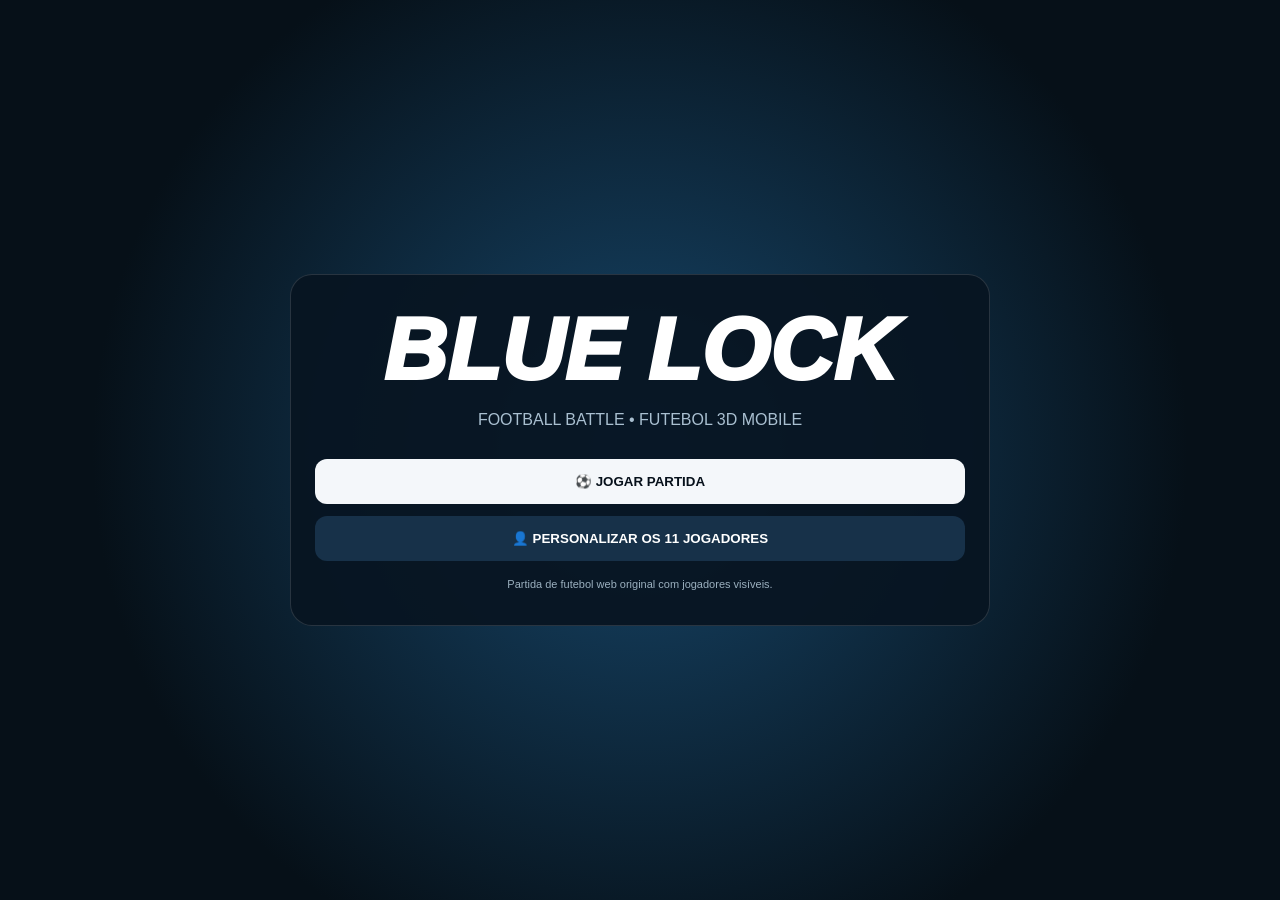
==== commit 7cfec483: "Blue Lock: jogadores visíveis, câmera dinâmica e movimentação" ====
--- a/index.html
+++ b/index.html
@@ -1,46 +1,4 @@
-<!doctype html>
-<html lang="pt-BR">
-<head>
-<meta charset="utf-8">
-<meta name="viewport" content="width=device-width,initial-scale=1,maximum-scale=1,user-scalable=no">
-<meta name="theme-color" content="#050b12">
-<title>BLUE LOCK • Football Battle</title>
-<style>
-*{box-sizing:border-box;-webkit-tap-highlight-color:transparent}html,body{margin:0;width:100%;height:100%;overflow:hidden;background:#050b12;color:#fff;font-family:Arial,Helvetica,sans-serif}button{font:inherit;border:0;color:inherit;cursor:pointer}.screen{position:absolute;inset:0;display:none}.screen.active{display:flex}.menu{align-items:center;justify-content:center;padding:16px;background:radial-gradient(circle at 50% 25%,#183c5c 0,#091522 42%,#04080d 100%)}.panel{width:min(720px,95vw);max-height:94vh;overflow:auto;padding:26px;border:1px solid #ffffff20;border-radius:24px;background:#08121deF;box-shadow:0 25px 80px #000b;backdrop-filter:blur(12px)}.logo{text-align:center;font-size:clamp(48px,13vw,92px);font-weight:1000;font-style:italic;letter-spacing:-6px;line-height:.9;text-shadow:0 10px 35px #000}.tag{text-align:center;color:#9db4c8;margin:14px 0 28px}.menuBtns{display:grid;gap:12px}.btn{padding:16px;border-radius:13px;font-weight:900}.primary{background:#f2f7fb;color:#06101a}.secondary{background:#132638;color:#d9e9f5;border:1px solid #ffffff15}.note{text-align:center;font-size:11px;color:#71879a;margin-top:18px}.top{display:flex;justify-content:space-between;align-items:center}.back{background:#142536;border-radius:10px;padding:9px 13px}.players{display:grid;grid-template-columns:repeat(2,1fr);gap:10px;margin-top:14px}.card{background:#102131;border:1px solid #ffffff12;border-radius:14px;padding:13px;text-align:left}.card b{display:block;font-size:18px}.card span{font-size:11px;color:#8fa6b9}.editor{margin-top:14px;background:#091521;border-radius:16px;padding:15px}.stat{display:grid;grid-template-columns:85px 1fr 35px;align-items:center;gap:8px;margin:9px 0;font-size:12px}.stat input{width:100%}.stat input[type=range]{accent-color:#dcefff}.row{display:flex;gap:8px;flex-wrap:wrap;margin-top:12px}.chip{padding:10px 12px;border-radius:10px;background:#14283a}.game{background:#071016}.hud{position:absolute;left:0;right:0;top:0;height:70px;z-index:20;display:grid;grid-template-columns:1fr auto 1fr;align-items:center;padding:8px 12px;background:linear-gradient(#02070bdd,transparent)}.score{font-weight:1000;font-size:clamp(17px,4vw,25px);text-shadow:0 2px 6px #000}.clock{text-align:center;font-weight:900;font-size:18px}.possession{text-align:right;font-size:11px;color:#a9bdcc}.stadium{position:absolute;inset:0;overflow:hidden;background:linear-gradient(#17232d 0 12%,#27323a 12% 17%,#10171d 17% 100%)}.stands{position:absolute;inset:-15%;background:repeating-linear-gradient(90deg,#1b252d 0 4%,#25313a 4% 8%);opacity:.9}.crowd{position:absolute;left:0;right:0;top:8%;height:18%;background:radial-gradient(circle,#8ca1ae 0 1px,transparent 1.5px);background-size:9px 9px;opacity:.23}.camera{position:absolute;left:50%;top:50%;width:min(94vw,1250px);height:min(70vw,820px);transform:translate(-50%,-48%);perspective:900px;transition:transform .08s linear}.pitch{position:absolute;left:50%;top:50%;width:92%;height:88%;transform:translate(-50%,-50%) rotateX(52deg) scale(1.18);transform-origin:center;background:repeating-linear-gradient(90deg,#1c6b3a 0 8%,#217441 8% 16%);border:3px solid #dff4e2aa;border-radius:8px;box-shadow:0 35px 45px #000b,0 0 0 16px #111b20}.pitch:after{content:"";position:absolute;inset:0;background:linear-gradient(90deg,transparent 49.8%,#efffea99 49.8% 50.2%,transparent 50.2%);pointer-events:none}.mark{position:absolute;border:2px solid #efffea99}.half{left:50%;top:0;bottom:0}.centerCircle{width:20%;aspect-ratio:1;left:40%;top:40%;border-radius:50%}.boxA{left:0;top:28%;width:13%;height:44%}.boxB{right:0;top:28%;width:13%;height:44%}.sixA{left:0;top:38%;width:6%;height:24%}.sixB{right:0;top:38%;width:6%;height:24%}.spotA,.spotB{width:1.5%;aspect-ratio:1;border-radius:50%;background:#fff;border:0}.spotA{left:8%;top:49%}.spotB{right:8%;top:49%}.goal{position:absolute;top:43%;height:14%;width:3%;border:3px solid #fff;background:#ffffff20}.goal.a{left:-3%}.goal.b{right:-3%}.entities{position:absolute;inset:0}.p{position:absolute;width:3.8%;aspect-ratio:1;border-radius:50%;transform:translate(-50%,-50%);display:flex;align-items:center;justify-content:center;font-size:clamp(7px,1.2vw,12px);font-weight:1000;border:2px solid #fff;box-shadow:0 5px 8px #0008;transition:left .04s linear,top .04s linear;z-index:4}.p:after{content:"";position:absolute;width:45%;height:18%;bottom:-17%;border-radius:50%;background:#0007;filter:blur(2px)}.blue{background:linear-gradient(#2d9cff,#0755a7)}.red{background:linear-gradient(#ff6868,#a91828)}.keeper{border-radius:40%}.selected{outline:3px solid #fff;box-shadow:0 0 0 6px #ffffff35,0 7px 13px #000b}.ball{position:absolute;width:1.7%;aspect-ratio:1;border-radius:50%;background:radial-gradient(circle at 35% 30%,#fff,#cbd3d8 55%,#4d5960);transform:translate(-50%,-50%);z-index:7;box-shadow:0 4px 7px #0009}.controls{position:absolute;inset:0;z-index:30;pointer-events:none}.joy{position:absolute;left:18px;bottom:20px;width:138px;height:138px;border-radius:50%;border:2px solid #ffffff35;background:#ffffff12;pointer-events:auto;touch-action:none;box-shadow:inset 0 0 25px #0005}.knob{position:absolute;left:50%;top:50%;width:57px;height:57px;border-radius:50%;transform:translate(-50%,-50%);background:#ffffff38;border:1px solid #fff5}.actions{position:absolute;right:18px;bottom:16px;width:210px;height:190px;pointer-events:none}.act{position:absolute;width:68px;height:68px;border-radius:50%;background:#101c27cc;border:2px solid #ffffff35;box-shadow:0 5px 12px #0008;font-weight:1000;pointer-events:auto;touch-action:none}.act:active{transform:scale(.94)}.pass{left:0;bottom:0}.shoot{right:0;bottom:0;background:#223c50e8}.sprint{right:70px;top:0}.skill{left:15px;top:0}.switch{right:0;top:73px}.tackle{left:0;top:73px}.pause{position:absolute;right:10px;top:8px;z-index:40;background:#ffffff18;border:1px solid #fff3;border-radius:9px;padding:8px 12px}.toast{position:absolute;left:50%;top:76px;transform:translateX(-50%);z-index:50;background:#050b12ee;border:1px solid #fff2;padding:10px 16px;border-radius:12px;font-weight:800;display:none;white-space:nowrap}.stamina{position:absolute;left:50%;bottom:10px;transform:translateX(-50%);width:min(210px,34vw);height:6px;background:#0008;border-radius:9px;z-index:35;overflow:hidden}.stamina i{display:block;height:100%;width:100%;background:#dff4ff}.pausePanel{position:absolute;inset:0;z-index:60;display:none;align-items:center;justify-content:center;background:#02070bcc}.pausePanel.show{display:flex}.pauseBox{background:#0b1722;border:1px solid #fff2;border-radius:18px;padding:25px;text-align:center;min-width:260px}.pauseBox h2{margin-top:0}.small{font-size:11px;color:#8fa5b6}.end{position:absolute;inset:0;z-index:70;display:none;align-items:center;justify-content:center;background:#02070bdd}.end.show{display:flex}.endBox{text-align:center;background:#0a1621;border:1px solid #fff2;border-radius:20px;padding:28px;min-width:280px}.finalScore{font-size:42px;font-weight:1000}.feed{position:absolute;top:74px;left:12px;z-index:20;font-size:11px;color:#c8d6df;text-shadow:0 2px 4px #000;max-width:45vw}.camHint{position:absolute;top:75px;right:12px;z-index:20;font-size:10px;color:#9db1c0}
-@media(max-width:600px){.panel{padding:19px}.players{grid-template-columns:1fr}.hud{height:55px}.camera{width:150vw;height:120vw}.pitch{width:86%;height:82%;transform:translate(-50%,-50%) rotateX(55deg) scale(1.3)}.p{width:5.5%}.ball{width:2.5%}.joy{width:118px;height:118px}.actions{right:10px;bottom:10px;transform:scale(.86);transform-origin:bottom right}.feed{top:60px}.camHint{display:none}}
-</style>
-</head>
-<body>
-<section id="home" class="screen active menu"><div class="panel"><div class="logo">BLUE LOCK</div><div class="tag">FOOTBALL BATTLE • modo carreira de partida</div><div class="menuBtns"><button class="btn primary" id="playBtn">⚽ JOGAR PARTIDA</button><button class="btn secondary" id="teamBtn">👤 MEU TIME • PERSONALIZAR 11</button></div><div class="note">Jogo web original • controles mobile e teclado • sem compras</div></div></section>
-<section id="team" class="screen menu"><div class="panel"><div class="top"><h2>MEU TIME</h2><button class="back" id="backTeam">Voltar</button></div><p class="small">Cada jogador tem atributos próprios. Mude-os e veja o efeito na partida.</p><div id="players" class="players"></div><div id="editor"></div></div></section>
-<section id="game" class="screen game"><div class="hud"><div class="score" id="score">BLUE 0 × 0 RED</div><div class="clock" id="clock">01:30</div><div class="possession" id="pos">POSSE 50%</div></div><button class="pause" id="pauseBtn">Ⅱ</button><div class="stadium"><div class="stands"></div><div class="crowd"></div><div class="camera" id="camera"><div class="pitch" id="pitch"><div class="mark half"></div><div class="mark centerCircle"></div><div class="mark boxA"></div><div class="mark boxB"></div><div class="mark sixA"></div><div class="mark sixB"></div><div class="mark spotA"></div><div class="mark spotB"></div><div class="goal a"></div><div class="goal b"></div><div class="entities" id="entities"></div><div class="ball" id="ball"></div></div></div></div><div class="feed" id="feed"></div><div class="camHint">Câmera acompanha a bola</div><div class="stamina"><i id="stamina"></i></div><div class="toast" id="toast"></div><div class="controls"><div class="joy" id="joy"><div class="knob" id="knob"></div></div><div class="actions"><button class="act skill" data-act="skill">SKILL</button><button class="act sprint" data-act="sprint">CORRER</button><button class="act tackle" data-act="tackle">DESARME</button><button class="act switch" data-act="switch">TROCAR</button><button class="act pass" data-act="pass">PASSE</button><button class="act shoot" data-act="shoot">CHUTE</button></div></div><div class="pausePanel" id="pausePanel"><div class="pauseBox"><h2>PAUSADO</h2><p class="small">A partida está parada.</p><button class="btn primary" id="resume">CONTINUAR</button><button class="btn secondary" id="quit">SAIR DA PARTIDA</button></div></div><div class="end" id="end"><div class="endBox"><h2>FIM DE JOGO</h2><div class="finalScore" id="finalScore">0 × 0</div><p id="endText"></p><button class="btn primary" id="again">JOGAR NOVAMENTE</button><button class="btn secondary" id="homeBtn">MENU</button></div></div></section>
-<script>
-const names=['Isagi','Rin','Nagi','Reo','Bachira','Chigiri','Barou','Kunigami','Aryu','Gagamaru','Yukimiya'];
-const base=[{sp:82,dr:82,sh:84,pa:88,de:62},{sp:84,dr:88,sh:92,pa:80,de:67},{sp:70,dr:91,sh:88,pa:74,de:58},{sp:76,dr:84,sh:76,pa:91,de:72},{sp:93,dr:95,sh:80,pa:81,de:48},{sp:99,dr:86,sh:78,pa:68,de:45},{sp:80,dr:84,sh:97,pa:63,de:55},{sp:78,dr:75,sh:89,pa:71,de:68},{sp:81,dr:75,sh:70,pa:64,de:88},{sp:75,dr:70,sh:65,pa:58,de:94},{sp:90,dr:89,sh:82,pa:82,de:61}];
-let roster=names.map((name,i)=>({name,...base[i]}));let editing=-1;const $=s=>document.querySelector(s);const keys={};let joy={x:0,y:0};let game=null;let toastTimer;
-function show(id){document.querySelectorAll('.screen').forEach(x=>x.classList.remove('active'));$('#'+id).classList.add('active')}
-$('#playBtn').onclick=startGame;$('#teamBtn').onclick=()=>{renderPlayers();show('team')};$('#backTeam').onclick=()=>show('home');$('#pauseBtn').onclick=togglePause;$('#resume').onclick=togglePause;$('#quit').onclick=()=>{game=null;show('home')};$('#again').onclick=startGame;$('#homeBtn').onclick=()=>{game=null;show('home')};
-function renderPlayers(){ $('#players').innerHTML=roster.map((p,i)=>`<button class="card" data-i="${i}"><b>${p.name}</b><span>VEL ${p.sp} • DRI ${p.dr} • CHU ${p.sh} • PAS ${p.pa} • DEF ${p.de}</span></button>`).join('');document.querySelectorAll('.card').forEach(b=>b.onclick=()=>edit(+b.dataset.i));if(editing>=0)edit(editing)}
-function edit(i){editing=i;let p=roster[i];$('#editor').innerHTML=`<div class="editor"><h3>${p.name}</h3>${[['sp','Velocidade'],['dr','Drible'],['sh','Chute'],['pa','Passe'],['de','Defesa']].map(([k,l])=>`<div class="stat"><label>${l}</label><input type="range" min="35" max="99" value="${p[k]}" data-stat="${k}"><b>${p[k]}</b></div>`).join('')}<div class="row"><button class="chip" id="balanced">Equilibrar</button><button class="chip" id="save">Salvar</button></div></div>`;$('#editor').querySelectorAll('input').forEach(inp=>inp.oninput=()=>{p[inp.dataset.stat]=+inp.value;inp.nextElementSibling.textContent=p[inp.dataset.stat]});$('#balanced').onclick=()=>{['sp','dr','sh','pa','de'].forEach(k=>p[k]=72);edit(i)};$('#save').onclick=renderPlayers}
-function startGame(){show('game');const starts=[[10,50],[27,25],[27,42],[27,58],[27,75],[45,18],[45,37],[45,63],[45,82],[63,38],[63,62]];game={t:90,score:[0,0],selected:0,ball:{x:50,y:50,vx:0,vy:0},blue:[],red:[],running:true,paused:false,last:performance.now(),stamina:100,shotCooldown:0,poss:50};game.blue=roster.map((p,i)=>({...p,x:starts[i][0],y:starts[i][1],role:i===0?'GK':i<5?'DEF':i<9?'MID':'ATT',energy:100}));const rnames=['Aiku','Sae','Shidou','Karasu','Otoya','Sendou','Kaiser','Ness','Lorenzo','Hiori','Ubers'];game.red=rnames.map((name,i)=>({name,x:90-(i%3)*18,y:12+i*7,sp:68+Math.random()*22,dr:62+Math.random()*28,sh:68+Math.random()*25,pa:62+Math.random()*28,de:64+Math.random()*26,energy:100,role:i===0?'GK':''}));$('#end').classList.remove('show');$('#pausePanel').classList.remove('show');toast('Partida iniciada!');render();requestAnimationFrame(loop)}
-function render(){if(!game)return;let html='';game.blue.forEach((p,i)=>html+=`<div class="p blue ${i===game.selected?'selected':''} ${i===0?'keeper':''}" style="left:${p.x}%;top:${p.y}%">${p.name.slice(0,3)}</div>`);game.red.forEach((p,i)=>html+=`<div class="p red ${i===0?'keeper':''}" style="left:${p.x}%;top:${p.y}%">${p.name.slice(0,3)}</div>`);$('#entities').innerHTML=html;$('#ball').style.left=game.ball.x+'%';$('#ball').style.top=game.ball.y+'%';$('#score').textContent=`BLUE ${game.score[0]} × ${game.score[1]} RED`;$('#clock').textContent=`0${Math.floor(game.t/60)}:${String(Math.floor(game.t%60)).padStart(2,'0')}`;$('#stamina').style.width=game.stamina+'%';$('#pos').textContent=`POSSE ${Math.round(game.poss)}%`;let cx=(50-game.ball.x)*.22,cy=(50-game.ball.y)*.13;$('#camera').style.transform=`translate(calc(-50% + ${cx}vw),calc(-48% + ${cy}vh))`}
-function d(a,b){return Math.hypot(a.x-b.x,a.y-b.y)}function clamp(v,a,b){return Math.max(a,Math.min(b,v))}
-function move(p,dx,dy,dt,boost=1){let s=(p.sp/80)*17*boost;p.x=clamp(p.x+dx*s*dt,2,98);p.y=clamp(p.y+dy*s*dt,3,97)}
-function closestBall(team){let bi=0,bd=999;team.forEach((p,i)=>{let z=d(p,game.ball);if(z<bd){bd=z;bi=i}});return bi}
-function reset(){game.ball={x:50,y:50,vx:0,vy:0};game.blue.forEach((p,i)=>{const x=i===0?10:i<5?27:i<9?45:63;p.x=x;p.y=[50,25,42,58,75,18,37,63,82,38,62][i]});game.red.forEach((p,i)=>{p.x=90-(i%3)*18;p.y=12+i*7});game.selected=0}
-function shoot(p){if(game.shotCooldown>0)return;let power=.75+(p.sh/100)*.55;let tx=p.x<50?100:0;let ty=50+(p.y-50)*.25;game.ball.vx=(tx-game.ball.x)*.035*power;game.ball.vy=(ty-game.ball.y)*.035*power;game.shotCooldown=.45;toast(p.name+' chutou!')}
-function pass(p){let target=game.blue.slice().sort((a,b)=>d(a,game.ball)-d(b,game.ball)).find(q=>q!==p)||game.blue[(game.selected+1)%11];let power=.9+(p.pa/100)*.4;game.ball.vx=(target.x-game.ball.x)*.045*power;game.ball.vy=(target.y-game.ball.y)*.045*power;toast('Passe de '+p.name)}
-function skill(p){if(d(p,game.ball)>9)return;game.ball.vx+=(p.x<50?5:-5);game.ball.vy+=(Math.random()-.5)*7;toast(p.name+' • DRIBLE ESPECIAL')}
-function tackle(){let p=game.blue[game.selected];let e=game.red[closestBall(game.red)];if(d(p,e)<9&&d(e,game.ball)<8){game.ball.vx=(p.x<e.x?5:-5);game.ball.vy=(p.y<e.y?3:-3);toast('DESARME!')}}
-function action(type){if(!game||!game.running||game.paused)return;let p=game.blue[game.selected];if(type==='switch'){game.selected=(game.selected+1)%11;return}if(type==='pass'&&d(p,game.ball)<10)pass(p);if(type==='shoot'&&d(p,game.ball)<10)shoot(p);if(type==='skill')skill(p);if(type==='tackle')tackle()}
-function ai(dt){let bi=closestBall(game.red),bp=game.red[bi];game.red.forEach((p,i)=>{let tx,ty;if(i===bi){tx=game.ball.x;ty=game.ball.y}else{tx=84-(i%3)*17;ty=15+i*7}let dx=tx-p.x,dy=ty-p.y,l=Math.hypot(dx,dy)||1;move(p,dx/l,dy/l,dt,.52)});game.blue.forEach((p,i)=>{if(i===game.selected)return;let tx=i===0?8:(i<5?25:i<9?46:64),ty=[50,25,42,58,75,18,37,63,82,38,62][i];let dx=tx-p.x,dy=ty-p.y,l=Math.hypot(dx,dy)||1;if(d(p,game.ball)<18){dx=game.ball.x-p.x;dy=game.ball.y-p.y;l=Math.hypot(dx,dy)||1}move(p,dx/l,dy/l,dt,.28)})}
-function physics(dt){let p=game.blue[game.selected];if(d(p,game.ball)<7){game.ball.x+=(p.x-game.ball.x)*dt*5;game.ball.y+=(p.y-game.ball.y)*dt*5;game.ball.vx*=.72;game.ball.vy*=.72}game.ball.x+=game.ball.vx*dt*12;game.ball.y+=game.ball.vy*dt*12;game.ball.vx*=.982;game.ball.vy*=.982;game.shotCooldown=Math.max(0,game.shotCooldown-dt);if(game.ball.x>101){game.score[0]++;toast('GOOOOL! BLUE');reset()}if(game.ball.x<-1){game.score[1]++;toast('GOOOOL! RED');reset()}if(game.ball.y<1||game.ball.y>99){game.ball.y=clamp(game.ball.y,1,99);game.ball.vy*=-.8}let nearB=closestBall(game.blue),nearR=closestBall(game.red);game.poss=clamp(game.poss+(nearB===game.selected?dt*3:-dt*2),15,85)}
-function loop(now){if(!game||!game.running)return;let dt=Math.min(.04,(now-game.last)/1000);game.last=now;if(!game.paused){let p=game.blue[game.selected],dx=joy.x,dy=joy.y;if(keys.ArrowLeft||keys.KeyA)dx=-1;if(keys.ArrowRight||keys.KeyD)dx=1;if(keys.ArrowUp||keys.KeyW)dy=-1;if(keys.ArrowDown||keys.KeyS)dy=1;let l=Math.hypot(dx,dy)||1;let boost=(keys.ShiftLeft||keys.ShiftRight)?1.55:1;move(p,dx/l,dy/l,dt,boost);if(boost>1&&Math.abs(dx)+Math.abs(dy)>0)game.stamina=clamp(game.stamina-dt*18,0,100);else game.stamina=clamp(game.stamina+dt*8,0,100);ai(dt);physics(dt);game.t-=dt;if(game.t<=0){game.t=0;game.running=false;render();$('#finalScore').textContent=`${game.score[0]} × ${game.score[1]}`;$('#endText').textContent=game.score[0]===game.score[1]?'Empate!':game.score[0]>game.score[1]?'BLUE venceu!':'RED venceu!';$('#end').classList.add('show');return}render()}requestAnimationFrame(loop)}
-function togglePause(){if(!game||!game.running)return;game.paused=!game.paused;$('#pausePanel').classList.toggle('show',game.paused);if(!game.paused){game.last=performance.now();requestAnimationFrame(loop)}}
-function toast(s){$('#toast').textContent=s;$('#toast').style.display='block';clearTimeout(toastTimer);toastTimer=setTimeout(()=>$('#toast').style.display='none',1200)}
-window.onkeydown=e=>{keys[e.code]=true;if(e.code==='KeyP')action('pass');if(e.code==='Space'){e.preventDefault();action('shoot')}if(e.code==='KeyQ')action('switch');if(e.code==='KeyE')action('skill');if(e.code==='KeyT')action('tackle')};window.onkeyup=e=>keys[e.code]=false;
-const joyEl=$('#joy'),knob=$('#knob');function jm(e){let r=joyEl.getBoundingClientRect(),x=e.clientX-(r.left+r.width/2),y=e.clientY-(r.top+r.height/2),m=r.width*.38,l=Math.hypot(x,y);if(l>m){x=x/l*m;y=y/l*m}joy.x=x/m;joy.y=y/m;knob.style.transform=`translate(calc(-50% + ${x}px),calc(-50% + ${y}px))`}function je(){joy.x=joy.y=0;knob.style.transform='translate(-50%,-50%)'}joyEl.onpointerdown=e=>{e.preventDefault();joyEl.setPointerCapture(e.pointerId);jm(e)};joyEl.onpointermove=e=>{if(e.buttons)jm(e)};joyEl.onpointerup=je;joyEl.onpointercancel=je;document.querySelectorAll('.act').forEach(b=>b.onpointerdown=e=>{e.preventDefault();if(b.dataset.act==='sprint'){keys.ShiftLeft=true}else action(b.dataset.act)});document.querySelectorAll('.act').forEach(b=>{b.onpointerup=()=>keys.ShiftLeft=false;b.onpointercancel=()=>keys.ShiftLeft=false});
-renderPlayers();
-</script>
-</body>
-</html>
+<!doctype html><html lang="pt-BR"><head><meta charset="utf-8"><meta name="viewport" content="width=device-width,initial-scale=1,maximum-scale=1,user-scalable=no"><title>BLUE LOCK Football</title><style>*{box-sizing:border-box}html,body{margin:0;width:100%;height:100%;overflow:hidden;background:#061018;color:#fff;font-family:Arial,sans-serif}button{border:0;color:white;font-weight:900}.screen{position:absolute;inset:0;display:none}.active{display:flex}.menu{align-items:center;justify-content:center;background:radial-gradient(circle,#17476b,#061018 70%)}.panel{width:min(700px,94vw);padding:24px;border-radius:22px;background:#081522ee;border:1px solid #ffffff22}.logo{text-align:center;font-size:clamp(48px,13vw,88px);font-weight:1000;font-style:italic}.tag{text-align:center;color:#a9bfd0;margin:10px 0 24px}.btn{width:100%;padding:15px;margin:6px 0;border-radius:12px;background:#173149}.primary{background:#f4f7fa;color:#06101a}.small{font-size:11px;color:#9bb0bf}.players{display:grid;grid-template-columns:1fr 1fr;gap:8px}.card{padding:13px;border-radius:12px;background:#102536;text-align:left}.game{background:#11191d}.hud{position:absolute;z-index:50;top:0;left:0;right:0;height:65px;display:grid;grid-template-columns:1fr auto 1fr;padding:8px 13px;align-items:center;background:linear-gradient(#020609ee,transparent)}.score{font-size:20px;font-weight:1000}.clock{text-align:center;font-size:18px}.pos{text-align:right;font-size:11px;color:#b7cad7}.viewport{position:absolute;inset:0;overflow:hidden;background:linear-gradient(#26343b 0 18%,#10171b 18%)}.world{position:absolute;width:1400px;height:850px;left:50%;top:50%;transform-origin:center center;transition:transform .06s linear}.field{position:absolute;left:100px;top:100px;width:1200px;height:650px;border:5px solid white;background:repeating-linear-gradient(90deg,#176d3c 0 100px,#1b7743 100px 200px);box-shadow:0 0 0 35px #263238,0 30px 60px #000}.field:before{content:"";position:absolute;left:50%;top:0;height:100%;border-left:4px solid white}.field:after{content:"";position:absolute;width:170px;height:170px;border:4px solid white;border-radius:50%;left:calc(50% - 85px);top:calc(50% - 85px)}.box{position:absolute;top:185px;width:170px;height:280px;border:4px solid white}.box.a{left:-4px}.box.b{right:-4px}.goal{position:absolute;top:295px;width:30px;height:100px;border:4px solid white}.goal.a{left:-34px}.goal.b{right:-34px}.player{position:absolute;width:44px;height:70px;transform:translate(-50%,-50%);z-index:8;transition:left .04s linear,top .04s linear;filter:drop-shadow(0 6px 4px #0009)}.head{position:absolute;left:13px;top:0;width:18px;height:18px;border-radius:50%;background:#d89b72;border:1px solid #4b2c20}.body{position:absolute;left:7px;top:17px;width:30px;height:29px;border-radius:8px;background:#1679d0}.red .body{background:#c92b3b}.short{position:absolute;left:9px;top:44px;width:26px;height:10px;background:#17212a}.leg{position:absolute;top:52px;width:8px;height:16px;background:#c98762;border-radius:4px}.l1{left:10px}.l2{right:10px}.boot{position:absolute;top:65px;width:13px;height:5px;background:#111;border-radius:4px}.b1{left:5px}.b2{right:5px}.name{position:absolute;top:-19px;left:50%;transform:translateX(-50%);font-size:9px;white-space:nowrap;text-shadow:0 2px 3px #000}.selected{outline:3px solid white;outline-offset:4px}.ball{position:absolute;width:22px;height:22px;border-radius:50%;background:radial-gradient(circle at 30% 25%,#fff,#cbd3d8 55%,#454e55);transform:translate(-50%,-50%);z-index:15;box-shadow:0 5px 8px #0009}.joy{position:absolute;z-index:80;left:18px;bottom:18px;width:125px;height:125px;border:2px solid #ffffff40;border-radius:50%;background:#ffffff12;pointer-events:auto;touch-action:none}.knob{position:absolute;left:50%;top:50%;width:55px;height:55px;transform:translate(-50%,-50%);border-radius:50%;background:#ffffff40}.actions{position:absolute;z-index:80;right:14px;bottom:12px;width:220px;height:190px}.act{position:absolute;width:65px;height:65px;border-radius:50%;background:#102131dd;border:2px solid #ffffff35;pointer-events:auto;touch-action:none}.pass{left:0;bottom:0}.shoot{right:0;bottom:0;background:#23425b}.run{right:75px;top:0}.skill{left:5px;top:0}.switch{right:0;top:72px}.tackle{left:0;top:72px}.pause{position:absolute;right:10px;top:9px;z-index:90;background:#ffffff22;border-radius:9px;padding:9px 13px}.stamina{position:absolute;z-index:85;bottom:8px;left:50%;transform:translateX(-50%);width:190px;height:6px;background:#0008}.stamina i{display:block;height:100%;width:100%;background:#e9f5ff}.toast{position:absolute;z-index:100;top:75px;left:50%;transform:translateX(-50%);background:#071019ee;padding:10px 16px;border-radius:10px;display:none}.end{position:absolute;inset:0;z-index:120;background:#02070dcc;display:none;align-items:center;justify-content:center}.end.show{display:flex}.endbox{background:#0b1722;padding:28px;border-radius:18px;text-align:center;min-width:270px}.final{font-size:44px;font-weight:1000}.pausebox{position:absolute;inset:0;z-index:110;display:none;align-items:center;justify-content:center;background:#02070dcc}.pausebox.show{display:flex}@media(max-width:600px){.players{grid-template-columns:1fr}.world{width:1400px;height:850px}.player{transform:translate(-50%,-50%) scale(.82)}.score{font-size:16px}.joy{width:110px;height:110px}.actions{transform:scale(.84);transform-origin:right bottom}}
+</style></head><body><section id="home" class="screen active menu"><div class="panel"><div class="logo">BLUE LOCK</div><div class="tag">FOOTBALL BATTLE • FUTEBOL 3D MOBILE</div><button class="btn primary" id="play">⚽ JOGAR PARTIDA</button><button class="btn" id="team">👤 PERSONALIZAR OS 11 JOGADORES</button><p class="small" style="text-align:center">Partida de futebol web original com jogadores visíveis.</p></div></section><section id="team" class="screen menu"><div class="panel"><h2>MEU TIME</h2><p class="small">Os atributos afetam o comportamento em campo.</p><div id="cards" class="players"></div><button class="btn primary" id="back">VOLTAR</button></div></section><section id="game" class="screen game"><div class="hud"><div class="score" id="score">BLUE 0 × 0 RED</div><div class="clock" id="clock">02:00</div><div class="pos" id="pos">POSSE 50%</div></div><button class="pause" id="pause">Ⅱ</button><div class="viewport"><div class="world" id="world"><div class="field"><div class="box a"></div><div class="box b"></div><div class="goal a"></div><div class="goal b"></div><div id="playersLayer"></div><div class="ball" id="ball"></div></div></div></div><div class="stamina"><i id="bar"></i></div><div class="toast" id="toast"></div><div class="joy" id="joy"><div class="knob" id="knob"></div></div><div class="actions"><button class="act skill">SKILL</button><button class="act run">CORRER</button><button class="act tackle">DESARME</button><button class="act switch">TROCAR</button><button class="act pass">PASSE</button><button class="act shoot">CHUTE</button></div><div class="pausebox" id="pausebox"><div class="endbox"><h2>PAUSADO</h2><button class="btn primary" id="resume">CONTINUAR</button><button class="btn" id="quit">SAIR</button></div></div><div class="end" id="end"><div class="endbox"><h2>FIM DE JOGO</h2><div class="final" id="final">0 × 0</div><p>Partida encerrada.</p><button class="btn primary" id="again">JOGAR NOVAMENTE</button><button class="btn" id="menu">MENU</button></div></div></section><script>
+const names=['Isagi','Rin','Nagi','Reo','Bachira','Chigiri','Barou','Kunigami','Aryu','Gagamaru','Yukimiya'];const speed=[82,84,70,76,93,99,80,78,81,75,90];let roster=names.map((name,i)=>({name,sp:speed[i],dr:80,sh:82,pa:78,de:70})),joy={x:0,y:0},keys={},g=null;const $=s=>document.querySelector(s);function show(id){document.querySelectorAll('.screen').forEach(x=>x.classList.remove('active'));$('#'+id).classList.add('active')}$('#play').onclick=start;$('#team').onclick=()=>{render();show('team')};$('#back').onclick=()=>show('home');$('#again').onclick=start;$('#menu').onclick=()=>{g=null;show('home')};$('#pause').onclick=togglePause;$('#resume').onclick=togglePause;$('#quit').onclick=()=>{g=null;show('home')};function render(){$('#cards').innerHTML=roster.map((p,i)=>`<button class="card" data-i="${i}"><b>${p.name}</b><br><span class="small">VEL ${p.sp} • DRI ${p.dr} • CHU ${p.sh} • PAS ${p.pa} • DEF ${p.de}</span></button>`).join('')}function player(p,team,i){let d=document.createElement('div');d.className='player '+team+(i===0?' selected':'');d.innerHTML=`<div class="name">${p.name}</div><div class="head"></div><div class="body"></div><div class="short"></div><div class="leg l1"></div><div class="leg l2"></div><div class="boot b1"></div><div class="boot b2"></div>`;$('#playersLayer').appendChild(d);return d}function start(){show('game');$('#playersLayer').innerHTML='';let A=[[190,425],[310,200],[310,325],[310,525],[450,180],[450,350],[450,520],[630,180],[630,330],[630,520],[850,350]],B=[[1210,425],[1090,200],[1090,325],[1090,525],[950,180],[950,350],[950,520],[770,180],[770,330],[770,520],[550,350]],ps=[];roster.forEach((p,i)=>ps.push({p,t:0,x:A[i][0],y:A[i][1],ox:A[i][0],oy:A[i][1],el:player(p,'blue',i)}));names.forEach((n,i)=>ps.push({p:{name:n,sp:75},t:1,x:B[i][0],y:B[i][1],ox:B[i][0],oy:B[i][1],el:player({name:n},'red',i+11)}));g={ps,sel:0,b:{x:700,y:425,vx:0,vy:0,owner:0},blue:0,red:0,t:120,run:true,last:performance.now(),st:100};requestAnimationFrame(loop)}function loop(now){if(!g||!g.run)return;let dt=Math.min(.035,(now-g.last)/1000);g.last=now;update(dt);draw();requestAnimationFrame(loop)}function update(dt){let p=g.ps[g.sel],b=g.b,dx=joy.x||((keys.d?1:0)-(keys.a?1:0)),dy=joy.y||((keys.s?1:0)-(keys.w?1:0)),run=keys.shift?1.55:1,sp=p.p.sp/55;if(dx||dy){p.x+=dx*sp*80*dt*run;p.y+=dy*sp*80*dt*run;if(keys.shift)g.st=Math.max(0,g.st-30*dt)}else g.st=Math.min(100,g.st+12*dt);p.x=Math.max(125,Math.min(1275,p.x));p.y=Math.max(125,Math.min(725,p.y));if(Math.hypot(p.x-b.x,p.y-b.y)<50){b.owner=0;b.x=p.x+32;b.y=p.y}if(b.owner===0){b.x+=(p.x+32-b.x)*dt*8;b.y+=(p.y-b.y)*dt*8}else{b.x+=b.vx*dt;b.y+=b.vy*dt;b.vx*=.985;b.vy*=.985}g.ps.forEach((q,i)=>{if(i===g.sel)return;let follow=1.4+(q.t===0?.3:0),tx=q.ox+(b.x-700)*.22,ty=q.oy+(b.y-425)*.18;q.x+=(tx-q.x)*dt*follow;q.y+=(ty-q.y)*dt*follow;if(q.t===1&&Math.hypot(q.x-b.x,q.y-b.y)<38&&Math.random()<dt*1.5)b.owner=1});if(b.x<105){g.red++;resetBall()}if(b.x>1295){g.blue++;resetBall()}g.t-=dt;if(g.t<=0){g.t=0;finish()}$('#bar').style.width=g.st+'%';$('#pos').textContent='POSSE '+(b.owner===0?'AZUL':'VERMELHO')}function resetBall(){g.b={x:700,y:425,vx:0,vy:0,owner:0};toast(g.blue+' × '+g.red)}function draw(){g.ps.forEach(q=>{q.el.style.left=(q.x-100)+'px';q.el.style.top=(q.y-100)+'px'});$('#ball').style.left=(g.b.x-100)+'px';$('#ball').style.top=(g.b.y-100)+'px';let sx=Math.max(-240,Math.min(240,(700-g.b.x)*.58)),sy=Math.max(-130,Math.min(130,(425-g.b.y)*.46));$('#world').style.transform=`translate(calc(-50% + ${sx}px),calc(-50% + ${sy}px)) scale(1.06)`;$('#score').textContent=`BLUE ${g.blue} × ${g.red} RED`;let s=Math.ceil(g.t),m=Math.floor(s/60),sec=String(s%60).padStart(2,'0');$('#clock').textContent=`0${m}:${sec}`}function toast(t){let x=$('#toast');x.textContent=t;x.style.display='block';setTimeout(()=>x.style.display='none',900)}function finish(){g.run=false;$('#final').textContent=g.blue+' × '+g.red;$('#end').classList.add('show')}function togglePause(){if(!g)return;g.run=!g.run;$('#pausebox').classList.toggle('show',!g.run);if(g.run){g.last=performance.now();requestAnimationFrame(loop)}}document.querySelectorAll('.act').forEach(x=>x.addEventListener('pointerdown',()=>act(x.textContent)));function act(a){if(!g)return;let p=g.ps[g.sel],b=g.b;if(a==='TROCAR'){g.sel=(g.sel+1)%11;g.ps.forEach((q,i)=>q.el.classList.toggle('selected',i===g.sel));return}if(Math.hypot(p.x-b.x,p.y-b.y)<70){if(a==='CHUTE'){b.owner=2;b.vx=700;b.vy=(425-b.y)*1.4}if(a==='PASSE'){b.owner=2;b.vx=430;b.vy=(Math.random()-.5)*320}if(a==='SKILL'){p.x+=joy.x*70;p.y+=joy.y*70;toast('SKILL!')}}}$('#joy').addEventListener('pointerdown',e=>{$('#joy').setPointerCapture(e.pointerId);moveJoy(e)});$('#joy').addEventListener('pointermove',e=>{if(e.buttons)moveJoy(e)});['pointerup','pointercancel'].forEach(x=>$('#joy').addEventListener(x,()=>{joy={x:0,y:0};$('#knob').style.transform='translate(-50%,-50%)'}));function moveJoy(e){let r=$('#joy').getBoundingClientRect(),x=e.clientX-r.left-r.width/2,y=e.clientY-r.top-r.height/2,max=r.width*.34,d=Math.hypot(x,y);if(d>max){x=x/d*max;y=y/d*max}joy={x:x/max,y:y/max};$('#knob').style.transform=`translate(calc(-50% + ${x}px),calc(-50% + ${y}px))`}addEventListener('keydown',e=>{keys[e.key.toLowerCase()]=true});addEventListener('keyup',e=>{keys[e.key.toLowerCase()]=false});
+</script></body></html>
